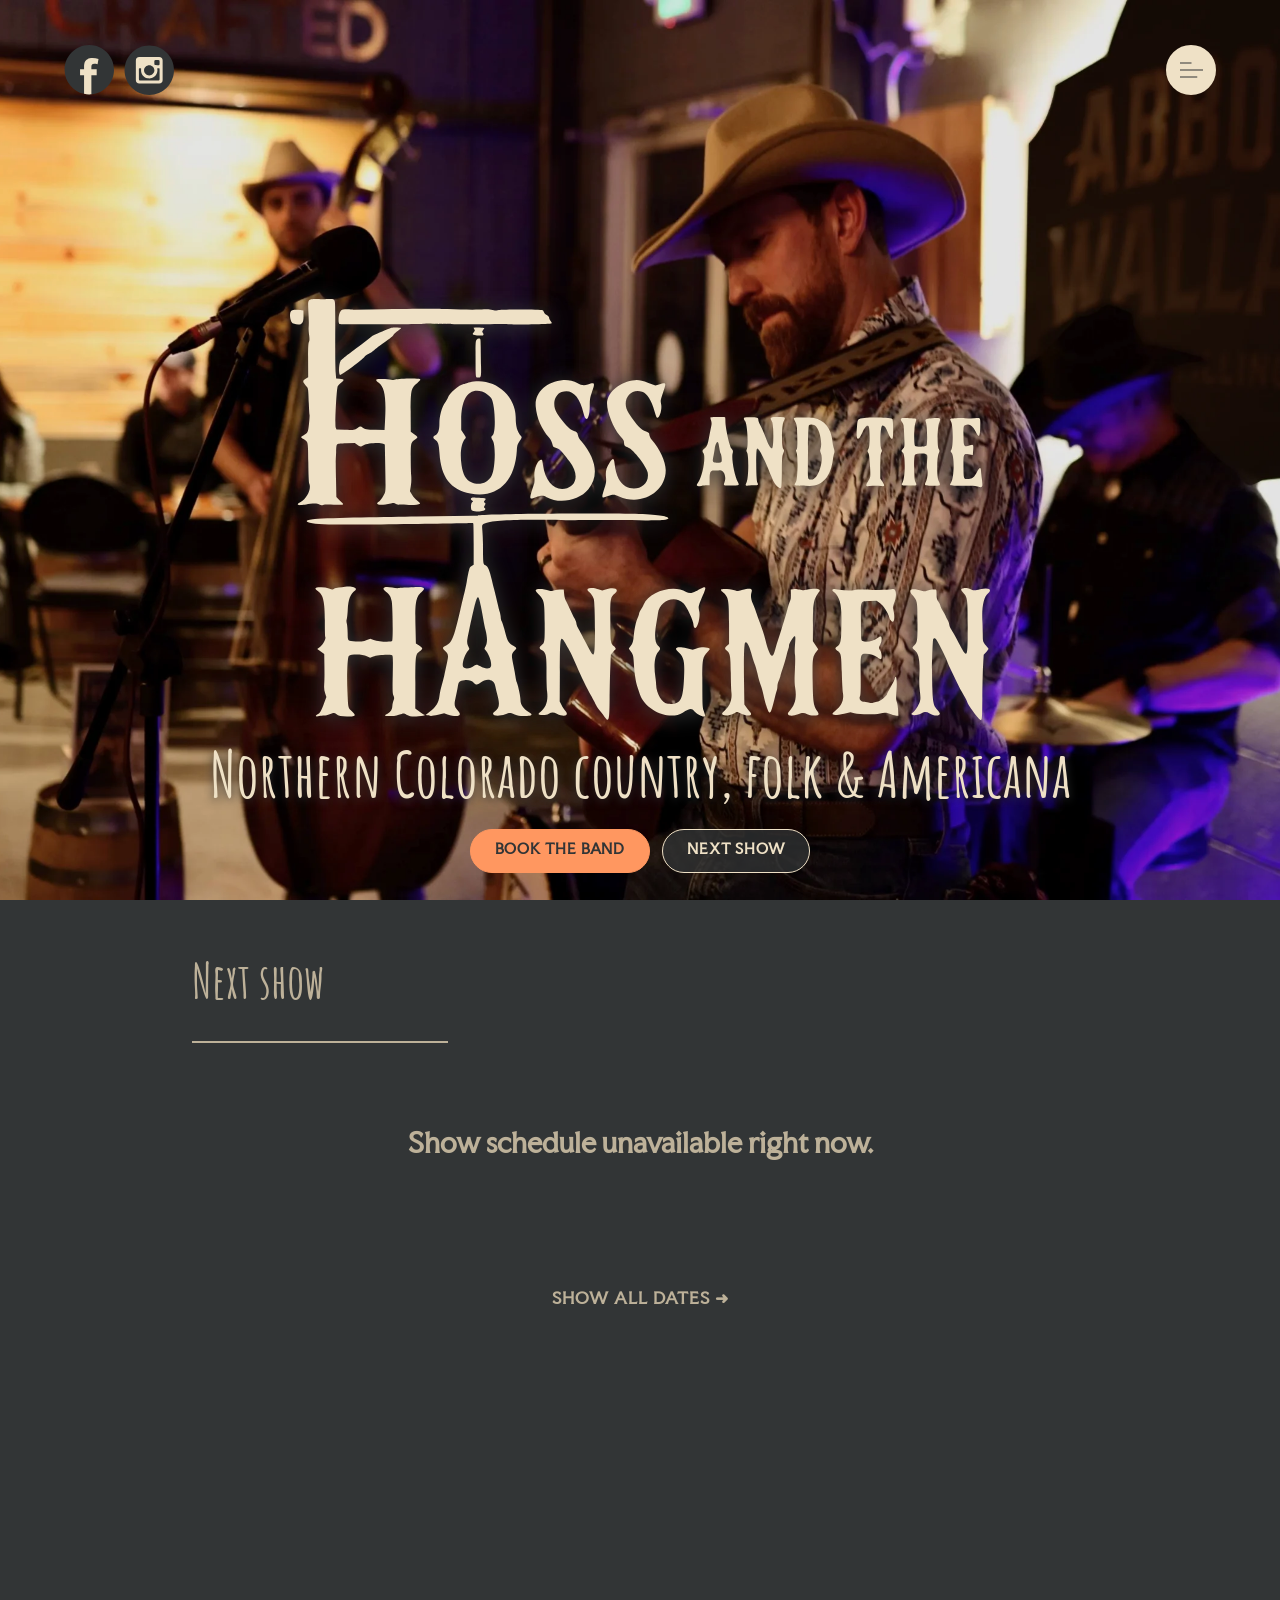
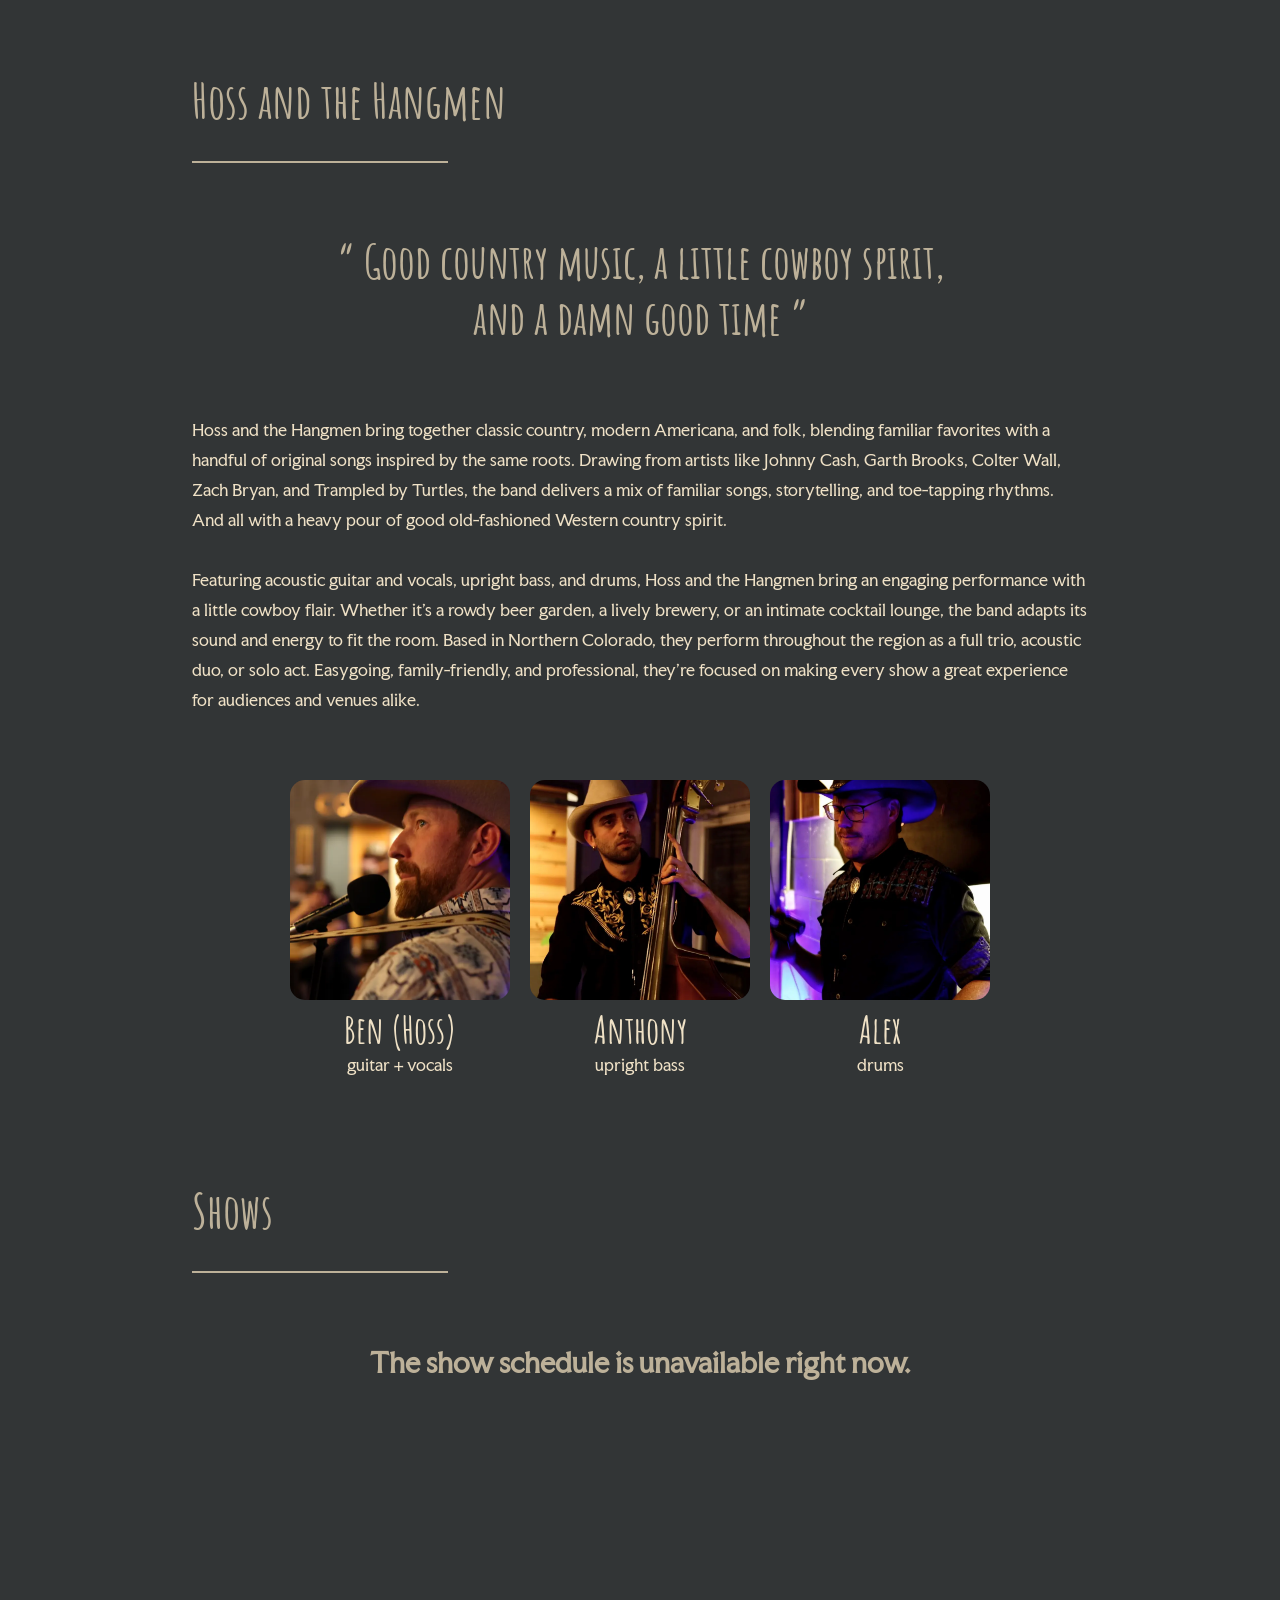
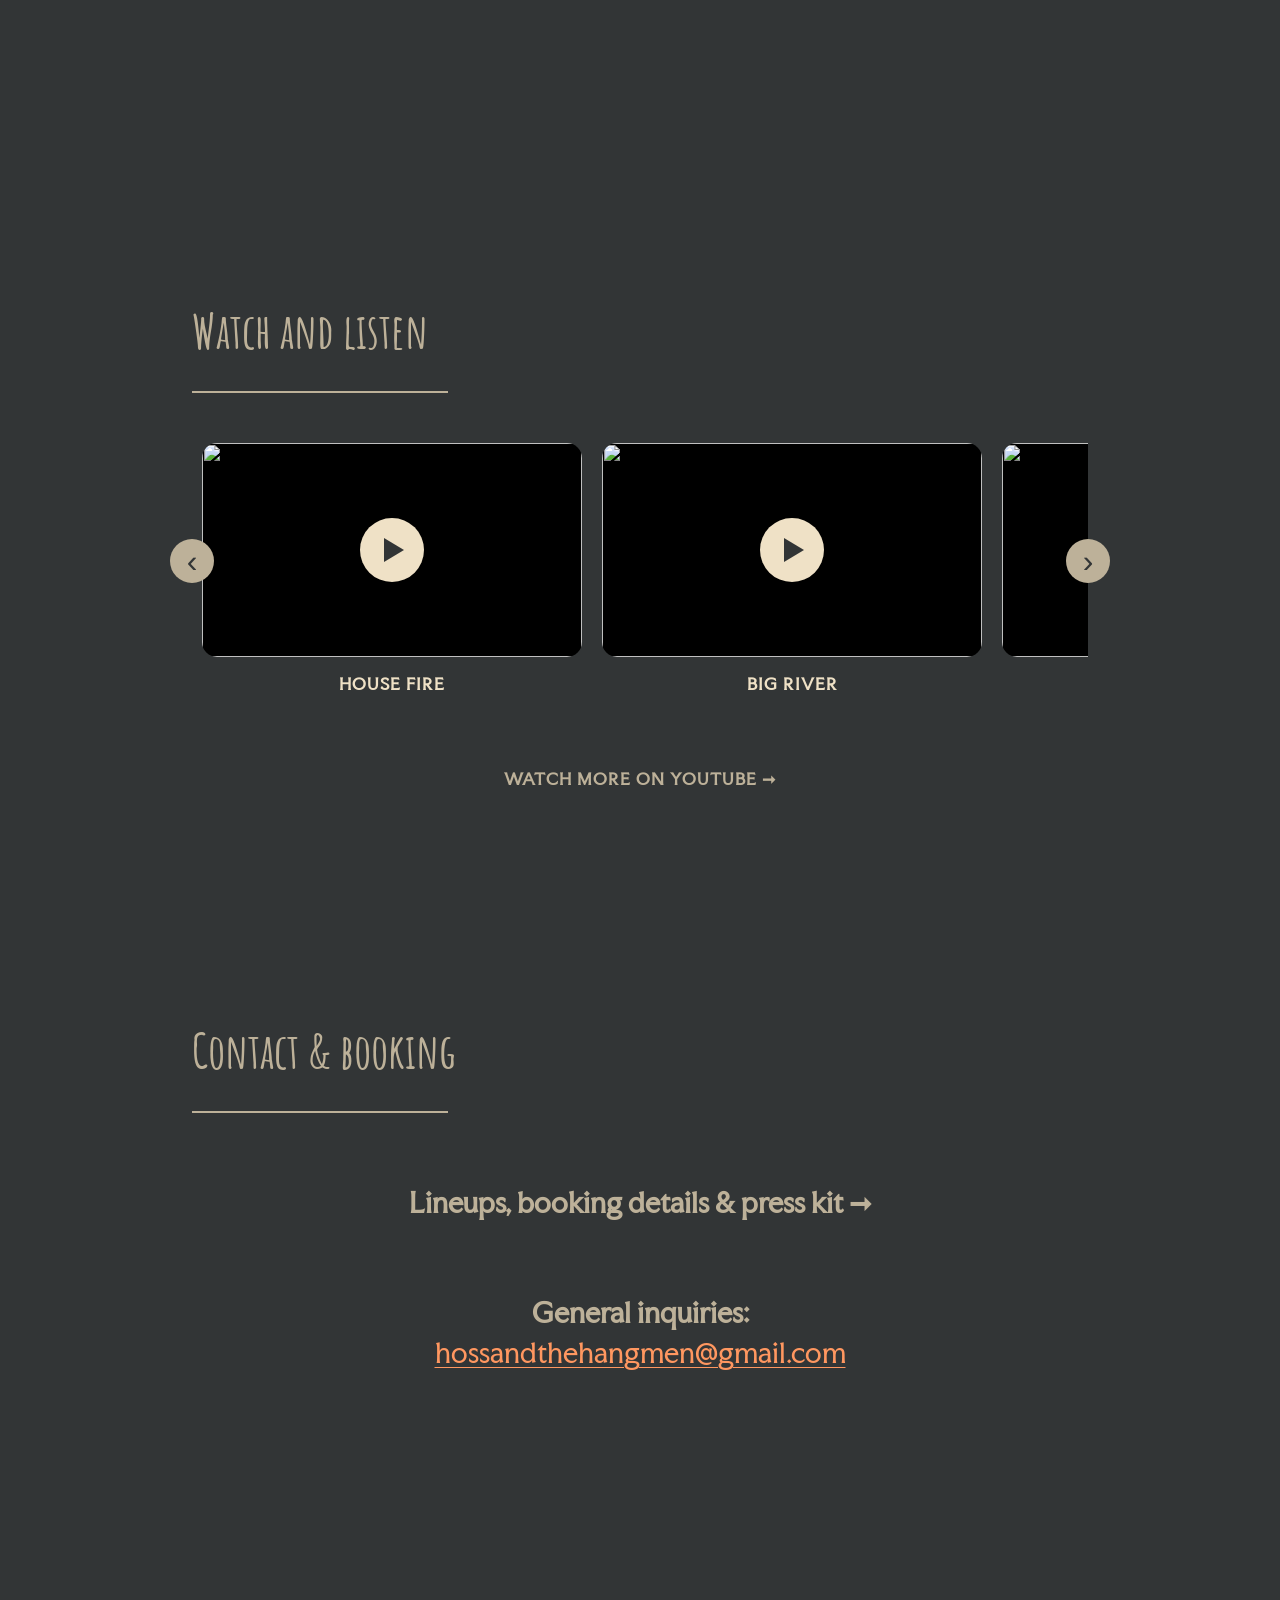
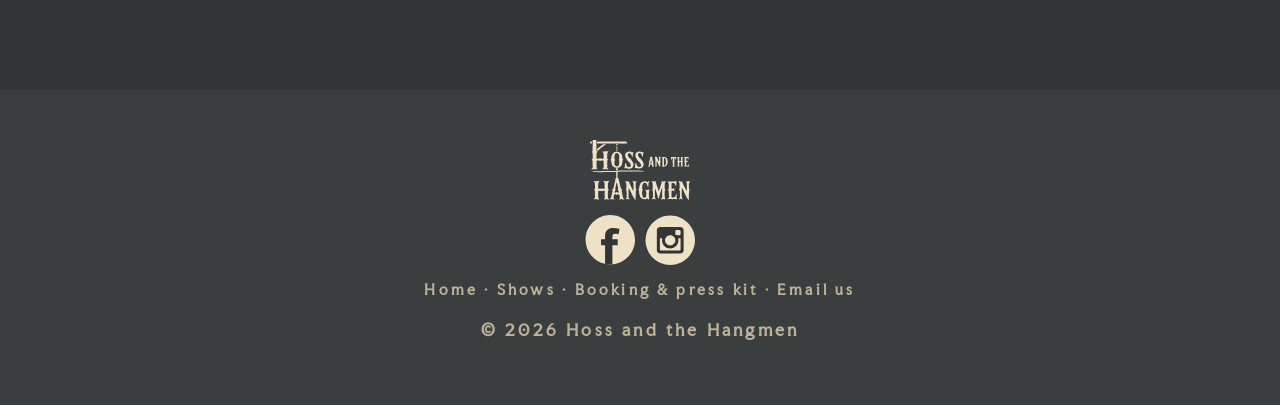
==== index.html @ 2f0361b8 "Unify the styles across pages" ====
<!doctype html>
<html lang="en" dir="ltr">
<head>
        <meta charset="utf-8" />
        <meta name="viewport" content="width=device-width, initial-scale=1.0" />

        <!-- Primary SEO metadata -->
        <title>Hoss and the Hangmen | Northern Colorado Country, Folk & Americana</title>
        <meta
            name="description"
            content="Hoss and the Hangmen play classic country, modern Americana, and folk, blending familiar favorites with original songs. Based in Northern Colorado, available as a trio, duo, or solo act for events and venues of all kinds."
        />
        <meta name="robots" content="index, follow" />
        <meta name="theme-color" content="#323536" />

        <!-- Canonical URL -->
        <link rel="canonical" href="https://hossandthehangmen.com/" />

        <!-- Favicon and app icons -->
        <link rel="icon" type="image/svg+xml" href="img/favicon.svg" />
        <link rel="icon" type="image/png" sizes="32x32" href="favicon-32x32.png" />
        <link rel="icon" type="image/png" sizes="16x16" href="favicon-16x16.png" />
        <link rel="apple-touch-icon" sizes="180x180" href="apple-touch-icon.png" />
        <link rel="manifest" href="site.webmanifest" />

        <!-- Open Graph metadata (Facebook, social sharing, etc.) -->
        <meta property="og:type" content="website" />
        <meta property="og:site_name" content="Hoss and the Hangmen" />
        <meta property="og:title" content="Hoss and the Hangmen | Northern Colorado Country, Folk &amp; Americana" />
        <meta
            property="og:description"
            content="Classic country, modern Americana, folk, and original music from Northern Colorado. Available as a trio, duo, or solo act."
        />
        <meta property="og:url" content="https://hossandthehangmen.com/" />
        <meta property="og:image" content="https://hossandthehangmen.com/img/og-image.jpg" />
        <meta property="og:image:width" content="1200" />
        <meta property="og:image:height" content="630" />
        <meta property="og:image:alt" content="Hoss and the Hangmen performing live at a Colorado brewery" />
        <meta property="og:locale" content="en_US" />

        <!-- Twitter / X metadata -->
        <meta name="twitter:card" content="summary_large_image" />
        <meta name="twitter:title" content="Hoss and the Hangmen | Northern Colorado Country, Folk & Americana" />
        <meta
            name="twitter:description"
            content="Classic country, modern Americana, folk, and original music from Northern Colorado. Available as a trio, duo, or solo act."
        />
        <meta name="twitter:image" content="https://hossandthehangmen.com/img/og-image.jpg" />
        <meta name="twitter:image:alt" content="Hoss and the Hangmen performing live at a Colorado brewery" />

        <!-- Website identity: helps Google identify the preferred site name -->
        <script type="application/ld+json">
            {
                "@context": "https://schema.org",
                "@type": "WebSite",
                "name": "Hoss and the Hangmen",
                "alternateName": "Hoss & the Hangmen",
                "url": "https://hossandthehangmen.com/"
            }
        </script>

        <!-- Band identity and structured data -->
	<script type="application/ld+json">
	{
		"@context": "https://schema.org",
		"@type": "MusicGroup",
		"name": "Hoss and the Hangmen",
		"url": "https://hossandthehangmen.com/",
		"description": "Northern Colorado country, folk and Americana band, available as a trio, duo, or solo act.",
		"genre": ["Country", "Folk", "Americana"],
		"image": "https://hossandthehangmen.com/img/og-image.jpg",
		"sameAs": [
			"https://www.facebook.com/people/Hoss-and-the-Hangmen/61590706506140/",
			"https://www.instagram.com/hossandthehangmen",
			"https://youtube.com/@hossandthehangmen"
		]
	}
	</script>

        <!-- Fonts and stylesheets -->
        <link href="https://fonts.googleapis.com/css2?family=Faculty+Glyphic:wght@400&display=swap" rel="stylesheet" />
        <link href="https://fonts.googleapis.com/css2?family=Amatic+SC:wght@400;700&display=swap" rel="stylesheet" />
        <link rel="stylesheet" href="css/style.css" />
</head>

<body>
<a class="skip-link" href="#main-content">Skip to main content</a>
        <noscript> Please enable JavaScript to see the show schedule and videos. </noscript>

<a id="top"></a>

<section class="mainView">
	<div class="shareBtn">
                <a
                    href="https://www.facebook.com/people/Hoss-and-the-Hangmen/61590706506140/"
                    target="_blank"
                    rel="noopener"
                >
                    <img src="img/facebook-dark.svg" alt="Hoss and the Hangmen on Facebook" />
		</a>
		<a href="https://www.instagram.com/hossandthehangmen" target="_blank" rel="noopener">
                    <img src="img/instagram-dark.svg" alt="Hoss and the Hangmen on Instagram" />
		</a>
	</div>

	<nav class="menu-nav" aria-label="Site sections">
		<button class="menu" type="button" aria-label="Menu" aria-expanded="false" aria-controls="menu-items">
			<span class="line line1"></span>
			<span class="line line2"></span>
			<span class="line line3"></span>
		</button>

		<div id="menu-items" inert>
			<a class="ss-menu ss-menu1" href="#top">
                        <img src="img/menu-home.svg" alt="Home" />
			</a>
			<a class="ss-menu ss-menu2" href="#band">
                        <img src="img/menu-band.svg" alt="The band" />
			</a>
			<a class="ss-menu ss-menu3" href="#shows">
                        <img src="img/menu-stage.svg" alt="Shows" />
			</a>
			<a class="ss-menu ss-menu4" href="#music">
                        <img src="img/menu-video.svg" alt="Videos" />
			</a>
			<a class="ss-menu ss-menu5" href="booking/">
                        <img src="img/menu-book.svg" alt="Booking and press kit" />
			</a>
			<a class="ss-menu ss-menu6" href="#contact">
                        <img src="img/menu-email.svg" alt="Contact" />
			</a>
		</div>
	</nav>

	<h1 class="rellax" data-rellax-speed="2">
                <img
                    class="hero-logo"
                    src="img/hoss_logo_white.svg"
                    width="2442"
                    height="1468"
                    alt="Text logo that says 'Hoss and the Hangmen' with a gallows and letters forming the shape of a stick figure being hanged"
                />
	</h1>

	<h2 id="slogan">Northern Colorado country, folk & Americana</h2>

	<div class="hero-cta">
		<a class="btn btn-primary" href="booking/">Book the band</a>
		<a class="btn" href="#nextShow">Next show</a>
	</div>
</section>

<main id="main-content" tabindex="-1">

        <a id="nextShow"></a>

        <section class="nextShow">
            <h2 class="animatableX">Next show</h2>
            <div class="separator animatableOpacity"></div>

            <div class="ss-nextShow">
                <!-- Filled in by js/shows.js from data/shows.json. -->
                <p id="next-show" class="hardLight animatableY">Loading shows...</p>
                <p class="more-link"><a href="#shows">Show all dates &#10140;</a></p>
            </div>
        </section>

        <a id="band"></a>

        <section class="band">
            <h2 class="animatableX">Hoss and the Hangmen</h2>
            <div class="separator animatableOpacity"></div>

            <p class="hardLight quote animatableY">
                “&nbsp;Good country music, a little cowboy spirit, and a damn good time&nbsp;”
            </p>

            <p class="animatableY">
                Hoss and the Hangmen bring together classic country, modern Americana, and folk, blending familiar
                favorites with a handful of original songs inspired by the same roots. Drawing from artists like Johnny
                Cash, Garth Brooks, Colter Wall, Zach Bryan, and Trampled by Turtles, the band delivers a mix of
                familiar songs, storytelling, and toe-tapping rhythms. And all with a heavy pour of good old-fashioned
                Western country spirit.
                <br /><br />
                Featuring acoustic guitar and vocals, upright bass, and drums, Hoss and the Hangmen bring an engaging
                performance with a little cowboy flair. Whether it's a rowdy beer garden, a lively brewery, or an
                intimate cocktail lounge, the band adapts its sound and energy to fit the room. Based in Northern
                Colorado, they perform throughout the region as a full trio, acoustic duo, or solo act. Easygoing,
                family-friendly, and professional, they're focused on making every show a great experience for audiences
                and venues alike.
            </p>

            <!-- Each photo shows a small blurred version (src) first, then swaps in the full version (data-src)
	     as the card scrolls into view. Add both files to img/ when replacing a photo. -->
            <div class="imgContent">
                <div class="card animatableY">
                    <img
                        class="lazyload"
                        src="img/ben-blur.webp"
                        data-src="img/ben.webp"
                        width="500"
                        height="500"
                        alt="Closeup photo of Ben playing guitar and singing"
                    />
                    <noscript>
                        <img
                            src="img/ben.webp"
                            width="500"
                            height="500"
                            alt="Closeup photo of Ben playing guitar and singing"
                        />
                    </noscript>
                    <p>Ben (Hoss)</p>
                    <p>guitar + vocals</p>
                </div>

                <div class="card animatableY">
                    <img
                        class="lazyload"
                        src="img/anthony-blur.webp"
                        data-src="img/anthony.webp"
                        width="500"
                        height="500"
                        alt="Closeup photo of Anthony playing upright bass"
                    />
                    <noscript>
                        <img
                            src="img/anthony.webp"
                            width="500"
                            height="500"
                            alt="Closeup photo of Anthony playing upright bass"
                        />
                    </noscript>
                    <p>Anthony</p>
                    <p>upright bass</p>
                </div>

                <div class="card animatableY">
                    <img
                        class="lazyload"
                        src="img/alex-blur.webp"
                        data-src="img/alex.webp"
                        width="500"
                        height="500"
                        alt="Closeup photo of Alex playing drums"
                    />
                    <noscript>
                        <img src="img/alex.webp" width="500" height="500" alt="Closeup photo of Alex playing drums" />
                    </noscript>
                    <p>Alex</p>
                    <p>drums</p>
                </div>
            </div>
        </section>

        <a id="shows"></a>

        <section class="date">
            <h2 class="animatableX">Shows</h2>
            <div class="separator animatableOpacity"></div>

            <!-- Filled in by js/shows.js from data/shows.json and data/past-shows.json. -->
            <div id="shows-upcoming"></div>
            <div id="shows-past"></div>
        </section>

        <a id="music"></a>

        <section class="music">
            <h2 class="animatableX">Watch and listen</h2>
            <div class="separator animatableOpacity"></div>

            <!-- Filled in by js/videos.js from data/videos.json. -->
            <div id="video-gallery">
                <p class="hardLight">Loading videos...</p>
                <noscript>
                    <p class="more-link">
                        <a href="https://youtube.com/@hossandthehangmen">Watch on YouTube &#10142;</a>
                    </p>
                </noscript>
            </div>
        </section>

        <a id="contact"></a>

        <section class="contact">
            <h2 class="animatableX">Contact &amp; booking</h2>
            <div class="separator animatableOpacity"></div>

            <p class="hardLight">
                <a href="booking/">Lineups, booking details &amp; press kit &#10142;</a>
            </p>
            <p class="hardLight">
                General inquiries:<br />
                <a class="email-link" href="mailto:hossandthehangmen@gmail.com">hossandthehangmen@gmail.com</a>
            </p>
        </section>
</main>

<footer>
	<div class="footerBaner">
		<img class="bandBanner" src="img/hoss_logo_white.svg" alt="Hoss and the Hangmen logo" width="75" height="60" />
	</div>
	<div class="socialBanner">
		<a href="https://www.facebook.com/people/Hoss-and-the-Hangmen/61590706506140/" target="_blank" rel="noopener">
			<img src="img/facebook-light.svg" alt="Hoss and the Hangmen on Facebook" />
		</a>
		<a href="https://www.instagram.com/hossandthehangmen" target="_blank" rel="noopener">
			<img src="img/instagram-light.svg" alt="Hoss and the Hangmen on Instagram" />
		</a>
	</div>
	<p class="footer-links"><a href="./">Home</a> &middot; <a href="#shows">Shows</a> &middot; <a href="booking/">Booking &amp; press kit</a> &middot; <a href="mailto:hossandthehangmen@gmail.com">Email us</a></p>
	<p>&copy; 2026 Hoss and the Hangmen</p>
	<p class="buildInfo">Updated <time id="buildTime" datetime="__BUILD_TIME__"></time></p>
</footer>

        <a id="upArrow" href="#top" aria-label="Back to top">
            <img src="img/up-arrow.svg" alt="Upward facing arrow" />
        </a>

        <script defer src="js/vendor/rellax.min.js"></script>
        <script defer src="js/mainFunctions.js"></script>
        <script defer src="js/videos.js"></script>
        <script defer src="js/shows.js"></script>
        <script defer src="js/calendar.js"></script>
    </body>
</html>
---- css/style.css ----
/* Colors used throughout:
   #323536 page background      #3A3E3F footer background
   #efe1c6 light text           #BDB199 muted text, borders
   #AA5321 highlight            #ff9760 links in the show list and contact section */

/* ------------------------------------------------------------------ base */

html {
	scroll-behavior: smooth;
}

*, ::before, ::after {
	box-sizing: border-box;
	padding: 0;
	margin: 0;
}

::selection {
	background-color: #AA5321;
	color: #323536;
}

a {
	text-decoration: inherit;
	color: inherit;
}

body {
	font-family: "Faculty Glyphic", sans-serif;
	color: #efe1c6;
	font-size: 16px;
	background-color: #323536;
}

.skip-link {
	position: fixed;
	top: 1rem;
	left: 1rem;
	z-index: 10;
	padding: 0.75rem 1rem;
	transform: translateY(calc(-100% - 1rem));
	background-color: #323536;
	color: #efe1c6;
	font-family: "Faculty Glyphic", sans-serif;
}

.skip-link:focus {
	transform: translateY(0);
	outline: 3px solid #efe1c6;
	outline-offset: 3px;
}

/* ------------------------------------------------------------------ social buttons (top left) */

/* Lined up with the 50px menu button on the other side */
.shareBtn {
	position: absolute;
	top: 5%;
	left: 5%;
	height: 50px;
	display: flex;
	align-items: center;
	gap: 10px;
}

/* Facebook and Instagram icons, here and in the footer. */
.shareBtn img,
.socialBanner img {
	display: block;
	width: 50px;
	height: 50px;
}

/* ------------------------------------------------------------------ hamburger menu (top right) */

.menu {
	position: fixed;
	display: flex;
	justify-content: center;
	align-items: center;
	top: 5%;
	right: 5%;
	width: 50px;
	height: 50px;
	background-color: #efe1c6;
	border: solid 2px #efe1c6;
	border-radius: 50%;
	cursor: pointer;
	z-index: 3;
	padding: 0;
	font: inherit;
	color: inherit;
	-webkit-appearance: none;
	appearance: none;
}

.menu .line {
	position: absolute;
	left: 25%;
	height: 1px;
	transform-origin: left;
	background-color: #323536;
}

.menu .line1 {
	top: 35%;
	width: 50%;
	transition: all ease-in-out 250ms;
	transform: translateY(-50%) scaleX(0.5);
}

.menu .line2 {
	top: 50%;
	width: 50%;
	transition: all ease-in-out 250ms;
	transform: translateY(-50%) scaleX(1);
}

.menu .line3 {
	top: 65%;
	width: 50%;
	transition: all ease-in-out 250ms;
	transform: translateY(-50%) scaleX(0.75);
}

.menu:hover .line1 {
	transform: scaleX(1);
}

.menu:hover .line3 {
	transform: scaleX(1);
}

/* The five section links. They sit behind the menu button until opened. */
.ss-menu {
	position: fixed;
	display: flex;
	justify-content: center;
	align-items: center;
	top: 5%;
	right: 5%;
	width: 50px;
	height: 50px;
	background-color: #323536;
	border: solid 2px #BDB199;
	border-radius: 50%;
	cursor: pointer;
	transition: all ease-in-out 100ms;
	opacity: 0;
	z-index: -1;
}

.ss-menu img {
	position: absolute;
	top: 50%;
	left: 50%;
	transform: translate(-50%, -50%);
	width: 20px;
	height: 20px;
	transition: all ease-in-out 100ms;
}

.ss-menu:hover img {
	transform: translate(-50%, -50%) scale(1.2);
}

.ss-menu:hover {
	background-color: #AA5321;
	transition: all ease-in-out 100ms;
}

/* Menu open: the three lines collapse into one */
.menu.active .line1 {
	top: 50%;
	width: 50%;
	transform: scaleX(1);
	transition: all ease-in-out 250ms;
	transition-delay: 25ms;
}

.menu.active .line2 {
	width: 50%;
	transform: scaleX(1);
	opacity: 0;
	transition: all ease-in-out 250ms;
}

.menu.active .line3 {
	top: 50%;
	width: 50%;
	transform: scaleX(1);
	transition: all ease-in-out 250ms;
	transition-delay: 25ms;
}

/* Menu open: the section links slide down one after another (classes added by js/mainFunctions.js) */
.visible1, .visible2, .visible3, .visible4, .visible5 {
	opacity: 1;
	transition: all ease-in-out 250ms;
	z-index: 1;
}

.visible1 {
	transform: translateY(75px);
	transition-delay: 25ms;
}

.visible2 {
	transform: translateY(150px);
	transition-delay: 50ms;
}

.visible3 {
	transform: translateY(225px);
	transition-delay: 100ms;
}

.visible4 {
	transform: translateY(300px);
	transition-delay: 125ms;
}

.visible5 {
	transform: translateY(375px);
	transition-delay: 150ms;
}

/* ------------------------------------------------------------------ sections and hero */

/* Every section on every page uses the same gutters: 15% each side, and never wider than a 1000px column. */
section {
	min-height: 80vh;
	padding: 50px max(15%, calc((100% - 1000px) / 2)) 50px;
	background-color: #323536;
}

.separator {
	width: 20vw;
	height: 2px;
	margin-top: 30px;
	margin-bottom: 30px;
	background-color: #BDB199;
}

.mainView {
	position: relative;
	min-height: 100vh;
	max-height: 100vh;
	color: #efe1c6;
	background: transparent url("../img/hero-band.webp") 60% center / cover no-repeat;
}

/* The logo over the hero image (see .hero-logo near the end of this file) */
h1 {
	position: absolute;
	text-align: center;
	width: 100%;
	max-width: 700px;
	margin: 0;
	left: 50%;
	transform: translateX(-50%);
	bottom: 20%;
	line-height: 0;
	opacity: 0;
	animation: opacity 2s cubic-bezier(0.17, 0.67, 0.14, 0.97) both;
	animation-delay: 1s;
}

@keyframes opacity {
	from {
		opacity: 0;
	}
	to {
		opacity: 1;
	}
}

h2 {
	font-family: "Amatic SC", cursive;
	font-size: 3rem;
	font-weight: 700;
	color: #BDB199;
}

/* The tagline under the hero logo */
h2#slogan {
	position: absolute;
	text-align: center;
	width: 80%;
	left: 50%;
	bottom: 10%;
	font-size: 7vh;
	font-weight: 700;
	color: #efe1c6;
	text-shadow: 0 2px 10px #323536;
	opacity: 0;
	transform: translateY(-45px);
	animation: slideY 2s cubic-bezier(0.17, 0.67, 0.14, 0.97) both;
	animation-delay: 1s;
}

@keyframes slideY {
	from {
		opacity: 0;
		transform: translateY(-45px) translateX(-50%);
	}
	to {
		opacity: 1;
		transform: translateY(0) translateX(-50%);
	}
}

p {
	color: #efe1c6;
	line-height: 30px;
	margin: 50px 0 50px 0;
}

/* Large centered text: the next show line, the quote, the contact text */
.hardLight {
	font-size: 3vh;
	line-height: 40px;
	font-weight: 900;
	text-align: center;
	width: 70%;
	margin: 70px auto 70px auto;
	color: #BDB199;
}

/* ------------------------------------------------------------------ band member cards */

.imgContent {
	display: flex;
	flex-wrap: wrap;
	justify-content: center;
	align-items: center;
	gap: 30px 20px;
	margin: 0 auto;
	width: 100%;
}

.imgContent .card {
	display: flex;
	flex-direction: column;
	justify-content: center;
	flex: 0 1 clamp(120px, 28%, 220px);
}

.imgContent .card p {
	text-align: center;
	margin: 0;
}

/* Member name */
.imgContent .card p:first-of-type {
	font-family: "Amatic SC", cursive;
	font-weight: 700;
	font-size: 2.3rem;
	margin-bottom: 5px;
	color: #efe1c6;
}

.imgContent img {
	position: relative;
	height: auto;
	width: 100%;
	max-width: 250px;
	margin: 15px auto;
	border-radius: 15px;
}

/* Small uppercase links: "Show all dates" and "Watch more on YouTube" */
p.more-link {
	color: #BDB199;
	text-transform: uppercase;
	font-weight: 700;
	letter-spacing: 1px;
	cursor: pointer;
	transition: all 250ms cubic-bezier(0, 0.69, 0.46, 0.95);
}

p.more-link:hover {
	transform: translateX(5px);
}

/* ------------------------------------------------------------------ show list (rows built by js/shows.js) */

.date table {
	margin: 70px 0;
	width: 100%;
	border-spacing: 0;
}

.date table td {
	border-bottom: solid 1px #BDB199;
	color: #BDB199;
	padding-top: 10px;
	padding-bottom: 10px;
}

.date table td a {
	display: inline-block;
}

.date table td a:hover {
	transform: translateX(5px);
	transition: all 250ms cubic-bezier(0, 0.69, 0.46, 0.95);
}

.next-show-event-link {
	text-decoration: underline;
	text-decoration-color: #BDB199;
	text-underline-offset: 0.15em;
}

.show-actions,
.next-show-actions,
.event-actions {
	display: flex;
	flex-wrap: wrap;
	gap: 8px;
}

.next-show-actions,
.event-actions {
	justify-content: center;
	margin-top: 16px;
}

.show-action-link {
	display: inline-block;
	padding: 4px 10px;
	border: 1px solid #BDB199;
	border-radius: 20px;
	color: #efe1c6;
	font-size: 0.75rem;
	line-height: 1.5;
	letter-spacing: 0.04em;
	text-transform: uppercase;
	white-space: nowrap;
}

.show-action-link:hover,
.show-action-link:focus-visible {
	background-color: #AA5321;
	border-color: #AA5321;
	transform: none;
}

.date table td .show-action-link:hover {
	transform: none;
}

/* Date column */
.date table td:first-of-type {
	color: #efe1c6;
}

/* Venue column */
.date table td:nth-of-type(even) {
	padding-left: 7px;
}

/* Venue name */
.date table span {
	color: #efe1c6;
	font-size: 16px;
	text-transform: uppercase;
	letter-spacing: 1px;
}

#next-show {
	color: #BDB199;
}

/* ------------------------------------------------------------------ individual event pages */

.event-page {
	min-height: 100vh;
}

.event-header {
	background: #323536;
	padding: 20px 5%;
	text-align: center;
}

.event-brand img {
	width: 244px;
	height: auto;
}

.event-content {
	width: min(800px, 90%);
	margin: 0 auto;
	padding: 40px 0 20px;
}

.event-content h1 {
	position: static;
	width: 100%;
	max-width: none;
	margin: 0 0 30px;
	transform: none;
	opacity: 1;
	animation: none;
	font-family: "Amatic SC", cursive;
	font-size: 3.5rem;
	text-align: center;
	color: #efe1c6;
	line-height: 1;
}

.event-content p {
	margin: 18px 0;
}

.event-image {
	display: block;
	width: 100%;
	height: auto;
	max-height: 420px;
	object-fit: cover;
	border-radius: 15px;
}

.event-date,
.event-time {
	text-align: center;
}

.event-announcement {
	color: #ff9760;
	text-decoration: underline;
}

.ss-nextShow {
	display: flex;
	flex-direction: column;
	justify-content: center;
	align-items: center;
	height: 30vh;
}

/* ------------------------------------------------------------------ contact and footer */

.contact p {
	text-align: center;
}

footer {
	background-color: #3A3E3F;
	min-height: 15vh;
	text-align: center;
	padding: 50px 0 50px 0;
}

footer p {
	margin: 10px 0 10px 0;
	color: #BDB199;
	letter-spacing: 0.2rem;
	font-weight: bolder;
}

footer .socialBanner {
	display: flex;
	align-items: center;
	justify-content: center;
	gap: 10px;
}

.footerBaner {
	display: flex;
	justify-content: center;
	align-items: center;
}

.footerBaner .bandBanner {
	margin-bottom: 15px;
	width: 100%;
	max-width: 100px;
}

/* ------------------------------------------------------------------ back-to-top arrow (shown by js/mainFunctions.js) */

/* Hidden with opacity (not display: none) so it can still receive keyboard focus */
#upArrow {
	position: fixed;
	bottom: 5%;
	right: 5%;
	width: 50px;
	height: 50px;
	border-radius: 50%;
	opacity: 0;
	pointer-events: none;
}

#upArrow.shown,
#upArrow:focus-visible {
	opacity: 1;
	pointer-events: auto;
}

#upArrow img {
	display: block;
	width: 100%;
	height: 100%;
}

#upArrow:hover {
	animation: animeLogo ease-in-out 0.3s;
}

@keyframes animeLogo {
	0% {
		transform: scale(1);
	}
	10% {
		transform: scale(1.1);
	}
	100% {
		transform: scale(1);
	}
}

/* ------------------------------------------------------------------ fade-in on scroll (js/mainFunctions.js adds .showed) */

.animatableY {
	opacity: 0;
	transform: translate3d(0, 3vh, 0);
	transition: all ease-in-out 1s;
}

.animatableX {
	opacity: 0;
	transform: translate3d(-3vw, 0, 0);
	transition: all ease-in-out 1s;
}

.animatableOpacity {
	opacity: 0;
	transition: all ease-in-out 1s;
}

.showed {
	opacity: 1;
	transform: translate3d(0, 0, 0);
	transition: all ease-in-out 1s;
}

/* Without JavaScript nothing adds .showed, so show the content instead of leaving it invisible. */
@media (scripting: none) {
	.animatableY,
	.animatableX,
	.animatableOpacity {
		opacity: 1;
		transform: none;
	}
}

/* ------------------------------------------------------------------ tablets and phones */

@media screen and (max-width: 1024px) {
	.menu:hover .line1 {
		transform: scaleX(0.5);
	}

	.menu:hover .line3 {
		transform: scaleX(0.75);
	}

	.menu.active .line3 {
		transform: scaleX(1);
	}
}

@media screen and (max-width: 767px) {
	h1 {
		width: 100%;
		bottom: 40%;
	}

	h2#slogan {
		width: 90%;
		font-size: 5vh;
		bottom: 20%;
	}

	section {
		padding: 50px 5% 50px 5%;
	}

	.hardLight {
		width: 100%;
	}

	p.more-link:hover {
		transform: none;
	}

	.date table td a:hover {
		transform: none;
	}

	#upArrow {
		width: 48px;
	}

	#upArrow:hover {
		animation: none;
	}

	.date table td:nth-of-type(even) {
		padding-left: 1px;
	}
}

/* Very small phones: smaller table text, and the time column is hidden */
@media all and (max-width: 320px) {
	table {
		font-size: 0.8rem;
	}

	table td:last-of-type {
		display: none;
	}

	.hardLight {
		font-size: 2vh;
	}
}

/* ------------------------------------------------------------------ video gallery (built by js/videos.js) */

#video-gallery {
	display: flex;
	flex-direction: column;
	align-items: center;
	margin: 50px 0;
}

.video-gallery-inner {
	position: relative;
	width: 100%;
}

.video-scroller {
	overflow-x: auto;
	scroll-snap-type: x mandatory;
	scroll-padding: 0 10px;
	scrollbar-color: #BDB199 #323536;
	padding-bottom: 15px;
}

.video-scroller:focus-visible {
	outline: 2px solid #BDB199;
	outline-offset: 4px;
}

.video-list {
	display: flex;
	gap: 20px;
	margin: 0;
	padding: 0 10px;
	list-style: none;
}

.video-item {
	flex: 0 0 min(80vw, 380px);
	scroll-snap-align: start;
}

.video-frame {
	position: relative;
	aspect-ratio: 16 / 9;
	border-radius: 15px;
	overflow: hidden;
	background-color: #000;
}

.video-frame iframe {
	position: absolute;
	inset: 0;
	width: 100%;
	height: 100%;
	border: 0;
}

/* The thumbnail button that is swapped for the YouTube player when clicked */
.video-play {
	display: block;
	position: relative;
	width: 100%;
	height: 100%;
	padding: 0;
	border: 0;
	background: none;
	cursor: pointer;
}

.video-play:focus-visible {
	outline: 3px solid #BDB199;
	outline-offset: -3px;
}

.video-play img {
	display: block;
	width: 100%;
	height: 100%;
	object-fit: cover;
	transition: transform ease-in-out 250ms;
}

.video-play:hover img {
	transform: scale(1.05);
}

/* Round play button drawn over the thumbnail; ::after is the triangle */
.video-playicon {
	position: absolute;
	top: 50%;
	left: 50%;
	width: 64px;
	height: 64px;
	margin: -32px 0 0 -32px;
	border-radius: 50%;
	background-color: #efe1c6;
	transition: transform ease-in-out 250ms;
}

.video-playicon::after {
	content: "";
	position: absolute;
	top: 50%;
	left: 50%;
	margin: -12px 0 0 -8px;
	border-style: solid;
	border-width: 12px 0 12px 20px;
	border-color: transparent transparent transparent #323536;
}

.video-play:hover .video-playicon {
	transform: scale(1.1);
}

.video-title {
	margin: 12px 0 0 0;
	color: #efe1c6;
	text-align: center;
	font-weight: 700;
	letter-spacing: 1px;
	text-transform: uppercase;
}

/* Previous/next arrows (desktop only) */
.video-arrow {
	position: absolute;
	top: calc(50% - 40px);
	z-index: 2;
	width: 44px;
	height: 44px;
	padding: 0 0 4px 0;
	border: 0;
	border-radius: 50%;
	background-color: #BDB199;
	color: #323536;
	font-size: 2rem;
	line-height: 44px;
	cursor: pointer;
	transition: transform ease-in-out 250ms;
}

.video-arrow:hover {
	transform: scale(1.1);
}

.video-arrow-prev {
	left: -22px;
}

.video-arrow-next {
	right: -22px;
}

@media screen and (max-width: 767px) {
	.video-arrow {
		display: none;
	}
}

/* ------------------------------------------------------------------ show list extras (built by js/shows.js) */

/* Notes and the "Event details" link under a venue */
.show-extra {
	display: inline-block;
	margin-top: 4px;
	font-size: 14px;
	line-height: 20px;
	color: #BDB199;
}

.date table td a.show-event-link {
	color: #ff9760;
	text-transform: uppercase;
	letter-spacing: 1px;
	font-weight: 700;
}

/* The collapsed "Past shows" section */
.past-shows summary {
	margin-top: 20px;
	color: #BDB199;
	font-weight: 700;
	letter-spacing: 1px;
	text-transform: uppercase;
	cursor: pointer;
}

.past-shows summary:focus-visible {
	outline: 2px solid #ff9760;
	outline-offset: 4px;
}

/* ------------------------------------------------------------------ contact email link */

.email-link {
	color: #ff9760;
	font-weight: 400;
	text-decoration: underline;
	text-underline-offset: 4px;
	text-decoration-thickness: 1px;
	transition: color ease-in-out 250ms;
}

.email-link:hover,
.email-link:focus-visible {
	color: #efe1c6;
}

/* The large email address in the contact section must never be wider than a phone screen. */
.hardLight .email-link {
	font-size: min(1em, 5.2vw);
	overflow-wrap: anywhere;
}

/* ------------------------------------------------------------------ quote and hero logo */

/* The quote in the band section */
.quote {
	font-family: "Amatic SC", cursive;
	font-size: 5.2vh;
	font-weight: 700;
	line-height: 1.2;
	color: #BDB199;
}

/* Fills the width up to the h1's max-width, and is never taller than half the screen */
.hero-logo {
	display: block;
	width: 100%;
	height: auto;
	max-height: 50vh;
	object-fit: contain;
	filter: drop-shadow(0 2px 10px #323536);
}

/* ------------------------------------------------------------------ keyboard focus on round buttons */

.menu:focus-visible,
.ss-menu:focus-visible,
#upArrow:focus-visible {
	outline: 3px solid #AA5321;
	outline-offset: 3px;
}

/* Build timestamp in the bottom-right corner of the footer (filled in by js/mainFunctions.js). */
footer {
	position: relative;
}
footer p.buildInfo {
	position: absolute;
	right: 12px;
	bottom: 6px;
	margin: 0;
	font-size: 0.7rem;
	letter-spacing: normal;
	font-weight: normal;
	opacity: 0.6;
}
footer p.buildInfo[hidden] {
	display: none;
}

/* ------------------------------------------------------------------ List / Calendar toggle and month calendar (js/calendar.js) */
.view-tabs {
	display: flex;
	justify-content: center;
	gap: 8px;
	margin-top: 30px;
}
.view-tab {
	padding: 6px 18px;
	border: 1px solid #BDB199;
	border-radius: 20px;
	background: none;
	color: #efe1c6;
	font: inherit;
	font-size: 0.85rem;
	letter-spacing: 0.04em;
	text-transform: uppercase;
	cursor: pointer;
}
.view-tab[aria-selected="true"] {
	background-color: #AA5321;
	border-color: #AA5321;
}
.view-tab:hover {
	border-color: #AA5321;
}
.view-tab:focus-visible {
	outline: 2px solid #ff9760;
	outline-offset: 3px;
}
.cal {
	max-width: 520px;
	margin: 40px auto 70px;
}
/* The month picker */
.cal-widget {
	padding: 20px 16px;
	border: 1px solid #BDB199;
	border-radius: 12px;
	background-color: #3A3E3F;
}
.cal-header {
	display: flex;
	align-items: center;
	justify-content: space-between;
	margin-bottom: 16px;
}
.cal-title {
	font-size: 1.2rem;
	font-weight: 700;
	letter-spacing: 1px;
	text-transform: uppercase;
	text-align: center;
}
.cal-arrow {
	width: 36px;
	height: 36px;
	border: 0;
	border-radius: 50%;
	background: none;
	color: #efe1c6;
	font: inherit;
	font-size: 2.2rem;
	line-height: 1;
	cursor: pointer;
}
/* Chevron drawn with borders */
.cal-arrow::before {
	content: "";
	display: block;
	width: 10px;
	height: 10px;
	margin: 0 auto;
	border: solid currentColor;
	border-width: 0 0 2px 2px;
	transform: rotate(45deg);
}
.cal-arrow-next::before {
	transform: rotate(-135deg);
}
.cal-arrow:hover {
	color: #ff9760;
}
.cal-arrow:disabled {
	visibility: hidden;
}
.cal-arrow:focus-visible,
.cal-day:focus-visible {
	outline: 2px solid #ff9760;
	outline-offset: 2px;
}
.cal-weekdays,
.cal-grid {
	display: grid;
	grid-template-columns: repeat(7, minmax(0, 1fr));
}
.cal-weekdays div {
	padding-bottom: 8px;
	color: #BDB199;
	font-size: 0.8rem;
	font-weight: 700;
	letter-spacing: 1px;
	text-align: center;
	text-transform: uppercase;
}
.cal-day {
	display: flex;
	align-items: center;
	justify-content: center;
	height: 36px;
	margin: 2px;
	border: 0;
	border-radius: 8px;
	background: none;
	color: #8c8672;
	font: inherit;
	font-size: 0.85rem;
}
/* Days with a show are buttons */
button.cal-day {
	background-color: #AA5321;
	color: #efe1c6;
	font-weight: 700;
	cursor: pointer;
}
button.cal-day:hover {
	background-color: #c4622b;
}
button.cal-day[aria-pressed="true"] {
	background-color: #efe1c6;
	color: #323536;
}
.cal-day.is-today {
	box-shadow: inset 0 0 0 1px #ff9760;
}
span.cal-day.is-today {
	color: #ff9760;
}
/* The global p rule adds large margins */
.cal p {
	margin: 0;
	line-height: 1.5;
}
.cal-details {
	margin-top: 20px;
	text-align: center;
}
.cal-hint,
.cal-note {
	color: #BDB199;
	font-size: 0.85rem;
}
.cal .cal-note {
	margin-top: 14px;
	text-align: center;
}
.cal-details-date {
	font-weight: 700;
	font-size: 1rem;
	letter-spacing: 1px;
	text-transform: uppercase;
	color: #BDB199;
}
.cal-card {
	margin-top: 12px;
	padding: 14px 16px;
	border: 1px solid #BDB199;
	border-left: 4px solid #AA5321;
	border-radius: 8px;
	text-align: left;
}
.cal-card-time {
	color: #efe1c6;
	font-weight: 700;
}
.cal-card-local {
	display: block;
	color: #BDB199;
	font-size: 0.8rem;
	font-weight: 400;
}
.cal-card-venue {
	margin-top: 4px;
	font-size: 1.1rem;
	font-weight: 700;
	letter-spacing: 1px;
	text-transform: uppercase;
	color: #efe1c6;
}
.cal-card-venue a {
	text-decoration: underline;
	text-decoration-color: #BDB199;
	text-underline-offset: 0.15em;
}
.cal-card-place {
	color: #BDB199;
	font-size: 0.9rem;
}
.cal-card .show-action-link {
	margin-top: 10px;
}

/* ------------------------------------------------------------------ booking page, hero buttons and menu item 6 */

/* The sixth menu link (Book) slides into place after the other five. */
.visible6 {
	opacity: 1;
	transition: all ease-in-out 250ms;
	z-index: 1;
	transform: translateY(450px);
	transition-delay: 175ms;
}

/* Pill buttons, built from the show action links. Used on the booking page and the home hero. */
.btn {
	display: inline-block;
	min-height: 44px;
	padding: 10px 24px;
	border: 1px solid #efe1c6;
	border-radius: 999px;
	color: #efe1c6;
	font-size: 0.85rem;
	font-weight: 700;
	line-height: 1.4;
	letter-spacing: 0.06em;
	text-align: center;
	text-transform: uppercase;
	transition: background-color ease-in-out 150ms, color ease-in-out 150ms, border-color ease-in-out 150ms;
}

.btn:hover {
	background-color: #AA5321;
	border-color: #AA5321;
}

.btn:focus-visible {
	outline: 3px solid #ff9760;
	outline-offset: 3px;
}

.btn-primary {
	background-color: #ff9760;
	border-color: #ff9760;
	color: #323536;
}

.btn-primary:hover {
	background-color: #efe1c6;
	border-color: #efe1c6;
	color: #323536;
}

.btn-large {
	padding: 14px 32px;
	font-size: 1rem;
}

/* "Book the band" and "Next show" buttons at the bottom of the home page hero */
.hero-cta {
	position: absolute;
	left: 50%;
	bottom: 3vh;
	display: flex;
	flex-wrap: wrap;
	justify-content: center;
	gap: 12px;
	width: 90%;
	transform: translateX(-50%);
	opacity: 0;
	animation: opacity 2s cubic-bezier(0.17, 0.67, 0.14, 0.97) both;
	animation-delay: 1s;
}

.hero-cta .btn {
	background-color: rgba(50, 53, 54, 0.75);
}

.hero-cta .btn-primary {
	background-color: #ff9760;
}

.hero-cta .btn:hover {
	background-color: #AA5321;
}

.hero-cta .btn-primary:hover {
	background-color: #efe1c6;
}

/* Desktop and tablet: move the logo and tagline up to make room for the buttons.
   On phones the existing positions already leave room. */
@media screen and (min-width: 768px) {
	h2#slogan {
		bottom: calc(3vh + 60px);
	}

	.mainView h1 {
		bottom: max(20%, calc(11.5vh + 75px));
	}
}

/* Link line in the footer, and the booking pointer in the contact section */
footer p.footer-links {
	font-size: 0.9rem;
}

footer p.footer-links a:hover,
footer p.footer-links a:focus-visible {
	color: #efe1c6;
	text-decoration: underline;
}

/* The skip link moves focus to <main>; no outline needed on the container itself. */
main:focus {
	outline: none;
}

.booking-hero {
	position: relative;
	display: flex;
	align-items: center;
	justify-content: center;
	min-height: 85vh;
	padding: 110px 5% 60px;
	text-align: center;
	background: linear-gradient(rgba(50, 53, 54, 0.5), rgba(50, 53, 54, 0.88)),
		url("../img/hero-band.webp") 60% center / cover no-repeat;
}

/* Fades in the way the home page hero does (same keyframes and easing). */
.booking-hero-inner {
	width: min(720px, 100%);
	animation: opacity 1.5s cubic-bezier(0.17, 0.67, 0.14, 0.97) both;
	animation-delay: 0.3s;
}

.booking-hero-logo {
	display: block;
	width: min(340px, 65vw);
	margin: 0 auto 20px;
}

.booking-hero-logo img {
	display: block;
	width: 100%;
	height: auto;
	filter: drop-shadow(0 2px 10px #323536);
}

/* The global h1 rule positions the home page logo; undo it here */
.booking-hero h1 {
	position: static;
	width: auto;
	max-width: none;
	margin: 0;
	transform: none;
	opacity: 1;
	animation: none;
	font-family: "Amatic SC", cursive;
	font-size: clamp(2.6rem, 8vw, 4.5rem);
	line-height: 1.05;
	color: #efe1c6;
	text-shadow: 0 2px 10px #323536;
}

.booking-hero p.booking-hero-lead {
	margin: 16px auto 28px;
	max-width: 36em;
	font-size: 1.1rem;
	line-height: 1.5;
	text-shadow: 0 2px 10px #323536;
}

.booking-cta {
	display: flex;
	flex-wrap: wrap;
	justify-content: center;
	gap: 12px;
}

.booking-hero .btn:not(.btn-primary) {
	background-color: rgba(50, 53, 54, 0.75);
}

.booking-hero .btn:not(.btn-primary):hover {
	background-color: #AA5321;
}

/* Gutters, headings and separators come from the shared section rules; only the min-height differs. */
.booking-section {
	min-height: 0;
}

.booking-section[hidden] {
	display: none;
}

.booking-section h3 {
	font-family: "Amatic SC", cursive;
	font-size: 2.2rem;
	font-weight: 700;
	line-height: 1.1;
	color: #efe1c6;
}

.booking-note {
	margin: 30px 0;
	color: #BDB199;
}

.booking-note .email-link {
	word-break: break-word;
}

.booking-cards {
	display: grid;
	grid-template-columns: repeat(auto-fit, minmax(220px, 1fr));
	gap: 20px;
	margin: 30px 0 0;
	padding: 0;
	list-style: none;
}

.booking-card {
	padding: 20px;
	border: 1px solid #BDB199;
	border-left: 4px solid #AA5321;
	border-radius: 12px;
	background-color: #3A3E3F;
}

.booking-section .booking-card p {
	margin: 8px 0 0;
	line-height: 1.5;
}

.booking-section .booking-card p.booking-card-lead {
	margin-top: 6px;
	color: #BDB199;
	font-size: 0.85rem;
	font-weight: 700;
	letter-spacing: 1px;
	text-transform: uppercase;
}

.booking-facts {
	margin: 30px 0 0;
}

.booking-facts > div {
	display: grid;
	grid-template-columns: 11rem 1fr;
	gap: 8px 24px;
	padding: 14px 0;
	border-bottom: 1px solid #BDB199;
}

.booking-facts dt {
	color: #BDB199;
	font-size: 0.85rem;
	font-weight: 700;
	letter-spacing: 1px;
	text-transform: uppercase;
}

.booking-facts dd {
	margin: 0;
	line-height: 1.5;
}

.booking-venues {
	display: grid;
	grid-template-columns: repeat(auto-fit, minmax(200px, 1fr));
	gap: 20px;
	margin: 30px 0 0;
	padding: 0;
	list-style: none;
}
.booking-venue-card {
	display: flex;
	flex-direction: column;
	align-items: center;
	padding: 16px;
	border: 1px solid #BDB199;
	border-left: 4px solid #AA5321;
	border-radius: 12px;
	background-color: #3A3E3F;
	text-align: center;
}
/* Light tile so dark and light venue logos both stay readable. */
.booking-venue-logo {
	display: flex;
	align-items: center;
	justify-content: center;
	width: 100%;
	height: 120px;
	padding: 12px;
	box-sizing: border-box;
	border-radius: 8px;
	background-color: #efe1c6;
}
.booking-venue-logo-white {
	background-color: #fff;
}
.booking-venue-logo-black {
	background-color: #000;
}
.booking-venue-logo-black .booking-venue-initial {
	color: #efe1c6;
}
a.booking-venue-logo {
	transition: transform 250ms cubic-bezier(0, 0.69, 0.46, 0.95);
}
a.booking-venue-logo:hover,
a.booking-venue-logo:focus-visible {
	transform: translateY(-3px);
	outline: 2px solid #ff9760;
	outline-offset: 2px;
}
.booking-venue-logo img {
	display: block;
	max-width: 100%;
	max-height: 100%;
	object-fit: contain;
}
.booking-venue-initial {
	font-family: "Amatic SC", cursive;
	font-size: 4rem;
	font-weight: 700;
	line-height: 1;
	color: #3A3E3F;
}
.booking-section .booking-venues p {
	margin: 0;
	line-height: 1.4;
}
.booking-section .booking-venues .booking-venue-name {
	margin-top: 14px;
	font-weight: 700;
	letter-spacing: 1px;
	text-transform: uppercase;
	color: #efe1c6;
}
.booking-section .booking-venues .booking-venue-city {
	margin-top: 4px;
	color: #BDB199;
	font-size: 0.9rem;
}
.booking-section .booking-venues .booking-venue-count {
	margin-top: 10px;
	color: #ff9760;
	font-weight: 700;
}
.booking-section p.booking-venues-more {
	margin: 28px 0 0;
	text-align: center;
}
/* Expandable genre lists in "Artists in Our Repertoire" */
.booking-repertoire {
	display: grid;
	gap: 12px;
	margin: 30px 0 0;
}
.booking-repertoire details {
	border: 1px solid #BDB199;
	border-left: 4px solid #AA5321;
	border-radius: 12px;
	background-color: #3A3E3F;
}
.booking-repertoire summary {
	padding: 14px 20px;
	color: #efe1c6;
	font-weight: 700;
	letter-spacing: 1px;
	text-transform: uppercase;
	cursor: pointer;
}
.booking-repertoire summary:focus-visible {
	outline: 2px solid #ff9760;
	outline-offset: 2px;
	border-radius: 8px;
}
.booking-repertoire ul {
	display: flex;
	flex-wrap: wrap;
	gap: 6px 24px;
	margin: 0;
	padding: 0 20px 16px;
	list-style: none;
	color: #BDB199;
	line-height: 1.5;
}
.booking-checklist {
	max-width: 24em;
	margin: 16px auto 28px;
	padding-left: 1.4em;
	line-height: 1.8;
}

/* Like the home page's contact section: left-aligned heading, centered content under it. */
.booking-book > p,
.booking-book > .booking-cta {
	text-align: center;
}

.booking-book .booking-checklist {
	text-align: left;
}

.booking-section h3.booking-subheading {
	margin-top: 50px;
	color: #BDB199;
}

.booking-assets {
	display: grid;
	grid-template-columns: repeat(auto-fill, minmax(150px, 1fr));
	gap: 24px 20px;
	margin: 24px 0 0;
	padding: 0;
	list-style: none;
}

.booking-assets li {
	display: flex;
	flex-direction: column;
	align-items: stretch;
	gap: 12px;
}

.booking-assets > li > img {
	display: block;
	width: 100%;
	height: auto;
	aspect-ratio: 3 / 2;
	object-fit: cover;
	border-radius: 12px;
}

.booking-logos {
	grid-template-columns: repeat(auto-fit, minmax(260px, 1fr));
}

.booking-logo-tile {
	display: flex;
	align-items: center;
	justify-content: center;
	padding: 24px;
	border: 1px solid #BDB199;
	border-radius: 12px;
}

.booking-logo-tile img {
	display: block;
	width: min(220px, 100%);
	height: auto;
}

.booking-logo-on-dark {
	background-color: #323536;
}

.booking-logo-on-light {
	background-color: #efe1c6;
}

.booking-asset-links {
	display: flex;
	flex-wrap: wrap;
	gap: 10px;
}

.booking-asset-links .btn {
	flex: 1 1 auto;
}
/* Brand colors: one strip of swatches; each is a button that copies its hex code (js/booking.js). */
.booking-swatches {
	display: flex;
	margin: 24px 0 0;
	padding: 0;
	list-style: none;
	border: 1px solid #BDB199;
	border-radius: 12px;
	overflow: hidden;
}
.booking-swatches li {
	flex: 1 1 0;
	min-width: 0;
}
.booking-swatch {
	display: flex;
	flex-direction: column;
	justify-content: flex-end;
	align-items: center;
	gap: 2px;
	width: 100%;
	height: 120px;
	padding: 10px 4px;
	border: 0;
	color: #efe1c6;
	font: inherit;
	cursor: pointer;
}
.booking-swatch-light {
	color: #323536;
}
.booking-swatch:hover .booking-swatch-hex,
.booking-swatch:focus-visible .booking-swatch-hex {
	text-decoration: underline;
	text-underline-offset: 3px;
}
.booking-swatch:focus-visible {
	outline: 3px solid #ff9760;
	outline-offset: -3px;
}
.booking-swatch-hex {
	font-size: 0.9rem;
	font-weight: 700;
	letter-spacing: 1px;
	user-select: all;
}
.booking-swatch-status {
	min-height: 1.2em;
	font-size: 0.75rem;
}
.booking-fonts {
	display: grid;
	grid-template-columns: repeat(auto-fit, minmax(240px, 1fr));
	gap: 20px;
	margin: 24px 0 0;
	padding: 0;
	list-style: none;
}
.booking-fonts li {
	display: flex;
	flex-direction: column;
	align-items: center;
	/* The two samples are different heights; push both to the bottom so the names and links line up. */
	justify-content: flex-end;
	gap: 6px;
	padding: 20px;
	border: 1px solid #BDB199;
	border-left: 4px solid #AA5321;
	border-radius: 12px;
	background-color: #3A3E3F;
	text-align: center;
}
.booking-font-sample {
	color: #efe1c6;
	line-height: 1.2;
}
.booking-font-amatic {
	font-family: "Amatic SC", cursive;
	font-size: 2.6rem;
	font-weight: 700;
}
.booking-font-glyphic {
	font-family: "Faculty Glyphic", sans-serif;
	font-size: 2rem;
}
@media screen and (max-width: 600px) {
	/* Six side-by-side swatches get too narrow for the hex codes, so wrap into two rows of three. */
	.booking-swatches {
		flex-wrap: wrap;
	}
	.booking-swatches li {
		flex: 1 1 33%;
	}
	.booking-swatch {
		height: 90px;
	}
}

@media screen and (max-width: 767px) {
	.booking-hero {
		min-height: 0;
		padding-top: 100px;
	}

	.booking-facts > div {
		grid-template-columns: 1fr;
		gap: 4px;
	}

	.booking-cta .btn {
		flex: 1 1 auto;
	}

	.hero-cta .btn {
		flex: 0 1 auto;
	}
}
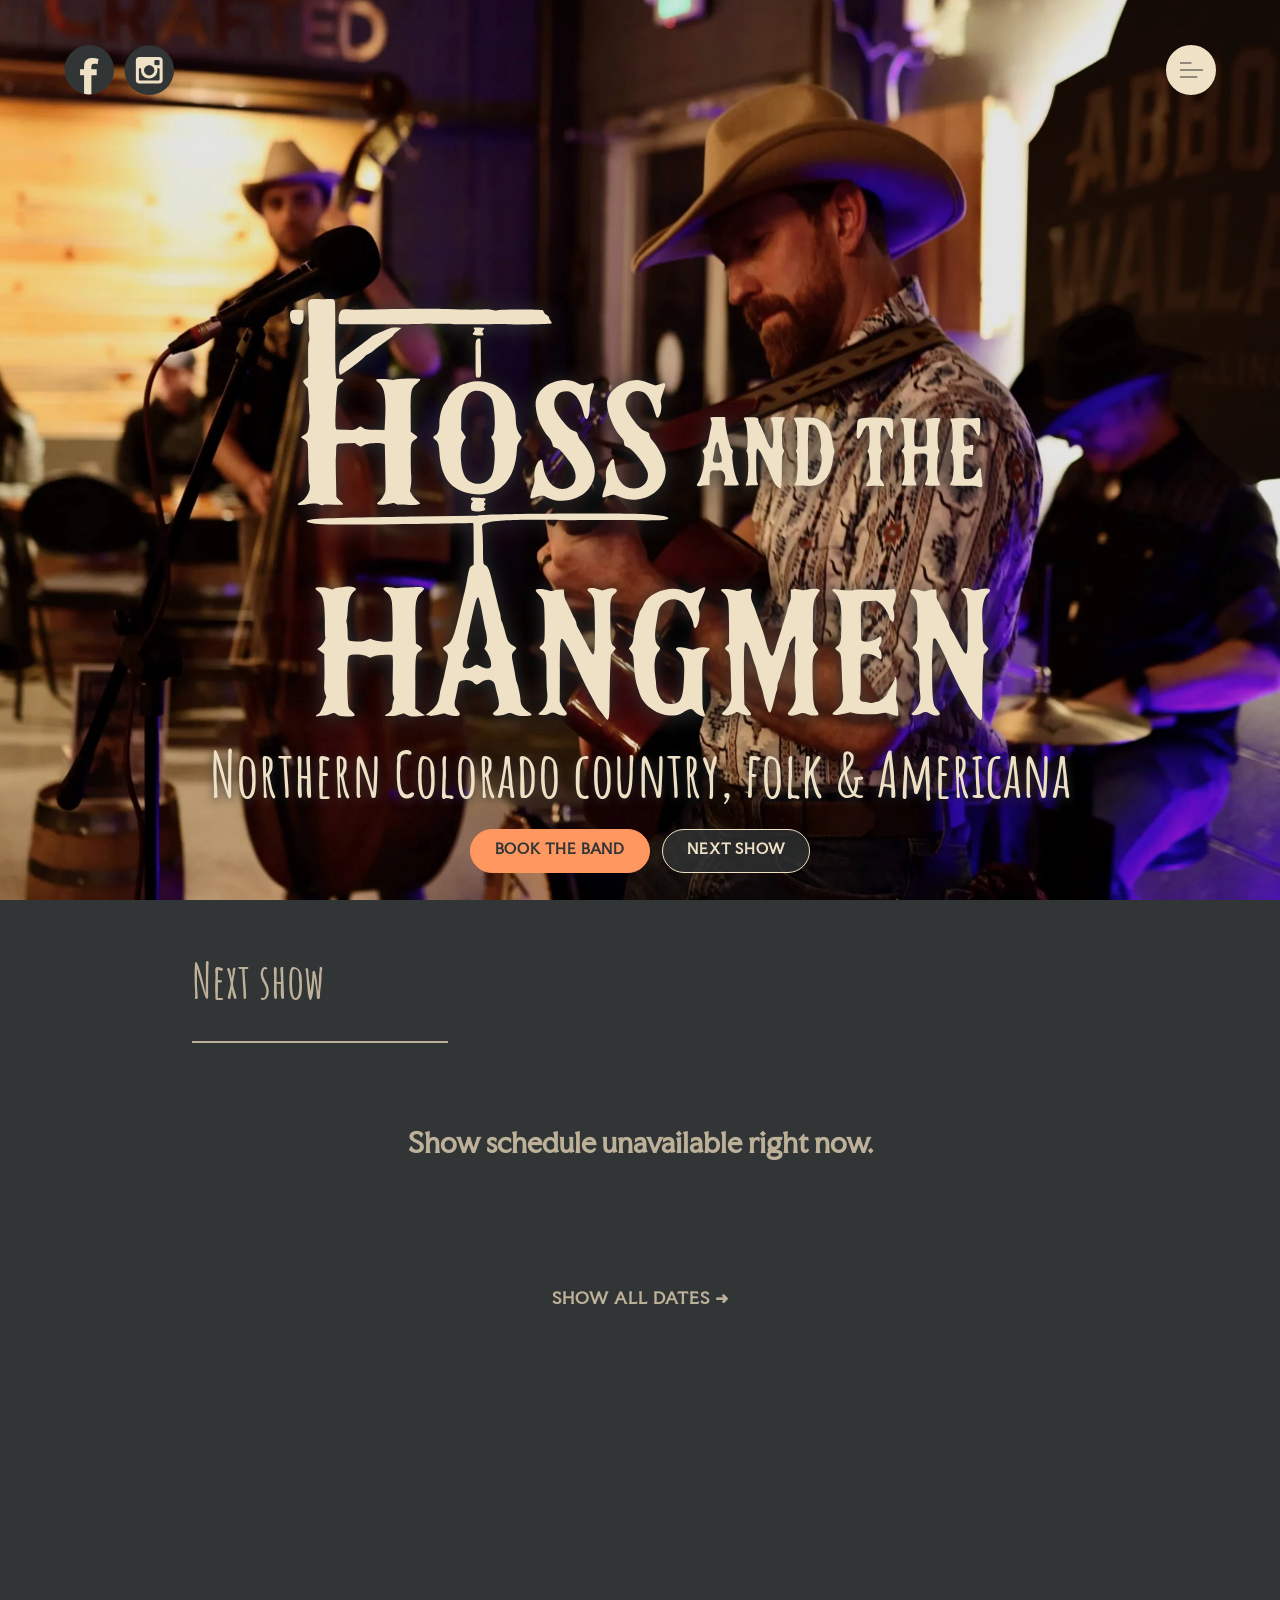
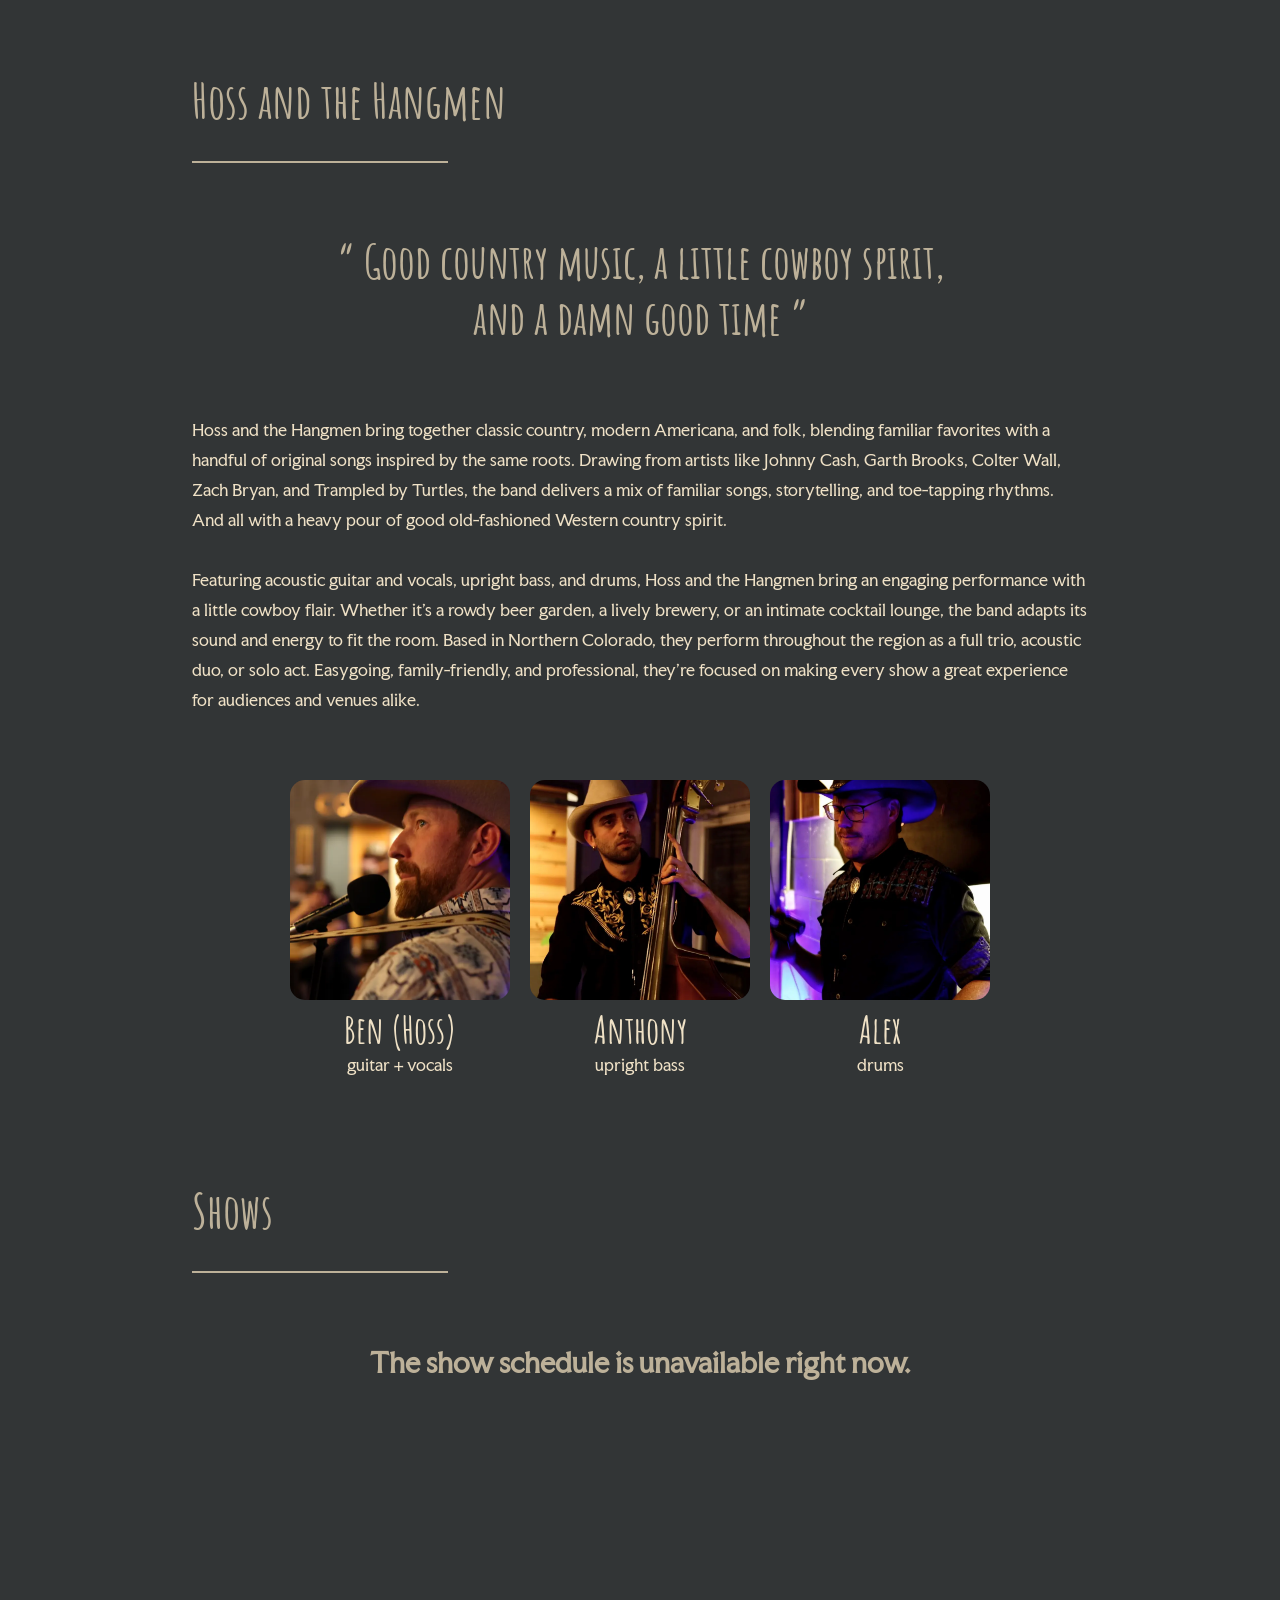
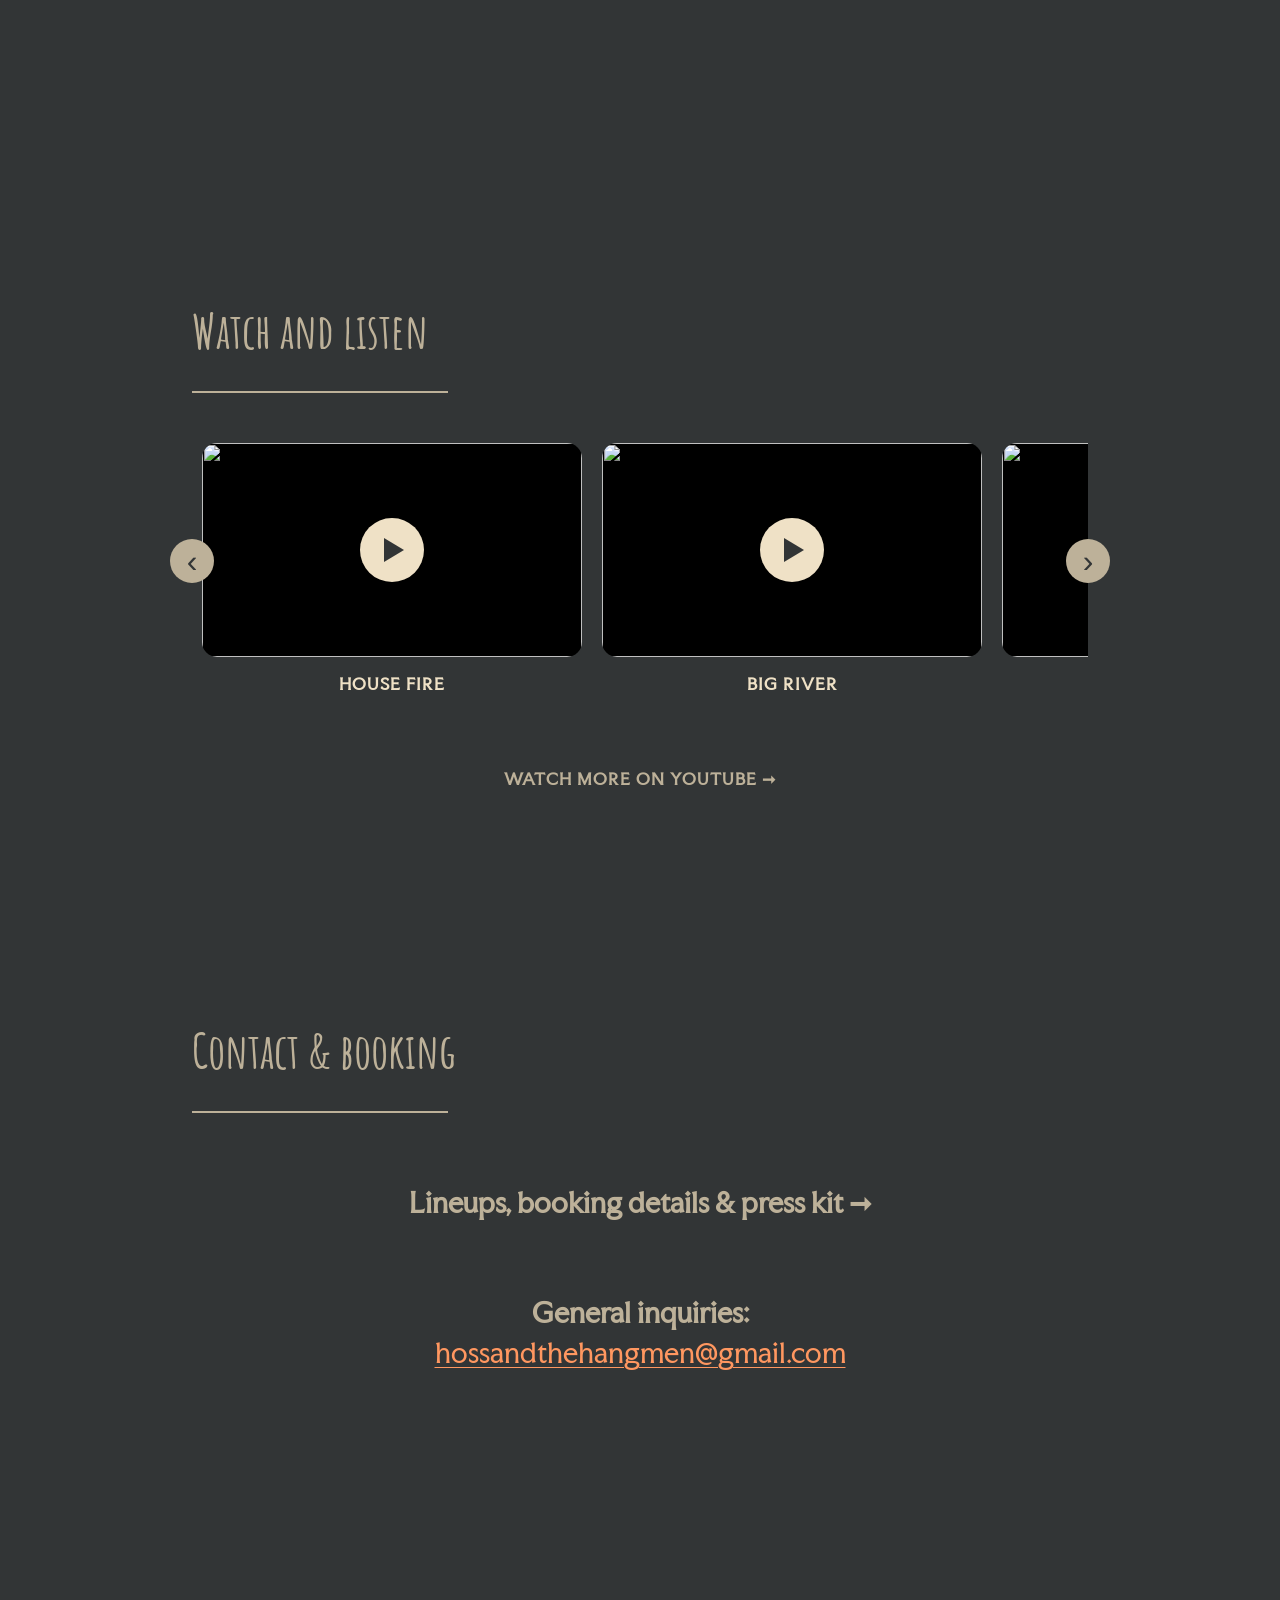
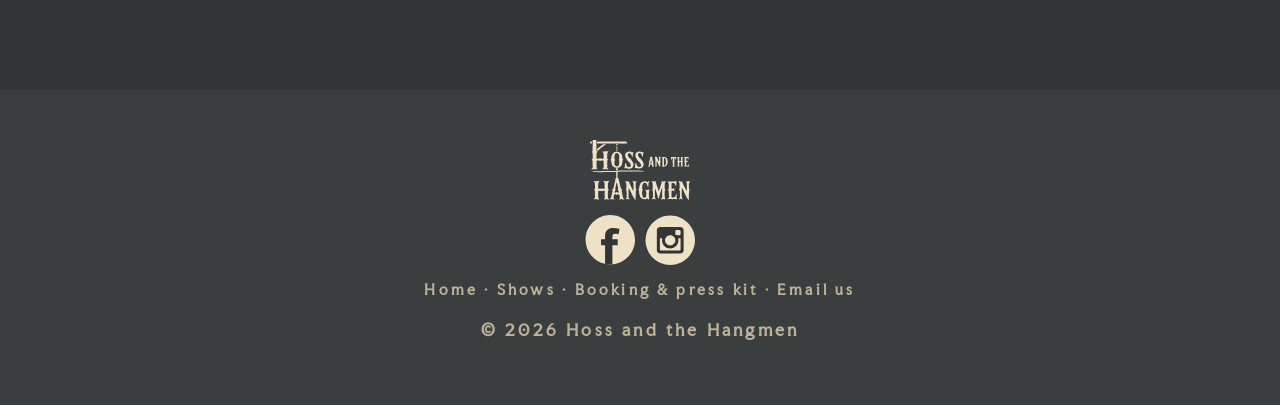
==== commit e9698ae7: "Nest menu icon files in img/menu" ====
--- a/index.html
+++ b/index.html
@@ -111,23 +111,29 @@
 		</button>
 
 		<div id="menu-items" inert>
-			<a class="ss-menu ss-menu1" href="#top">
-                        <img src="img/menu-home.svg" alt="Home" />
-			</a>
-			<a class="ss-menu ss-menu2" href="#band">
-                        <img src="img/menu-band.svg" alt="The band" />
-			</a>
-			<a class="ss-menu ss-menu3" href="#shows">
-                        <img src="img/menu-stage.svg" alt="Shows" />
-			</a>
-			<a class="ss-menu ss-menu4" href="#music">
-                        <img src="img/menu-video.svg" alt="Videos" />
-			</a>
-			<a class="ss-menu ss-menu5" href="booking/">
-                        <img src="img/menu-book.svg" alt="Booking and press kit" />
-			</a>
-			<a class="ss-menu ss-menu6" href="#contact">
-                        <img src="img/menu-email.svg" alt="Contact" />
+			<a class="ss-menu ss-page" href="#top" aria-current="page">
+				<span class="ss-label">Home</span>
+				<span class="ss-icon"><img src="img/menu/home.svg" alt="" /></span>
+			</a>
+			<a class="ss-menu ss-section" href="#band">
+				<span class="ss-label">Band</span>
+				<span class="ss-icon"><img src="img/menu/band.svg" alt="" /></span>
+			</a>
+			<a class="ss-menu ss-section" href="#shows">
+				<span class="ss-label">Shows</span>
+				<span class="ss-icon"><img src="img/menu/stage.svg" alt="" /></span>
+			</a>
+			<a class="ss-menu ss-section" href="#music">
+				<span class="ss-label">Videos</span>
+				<span class="ss-icon"><img src="img/menu/video.svg" alt="" /></span>
+			</a>
+			<a class="ss-menu ss-section" href="#contact">
+				<span class="ss-label">Contact</span>
+				<span class="ss-icon"><img src="img/menu/email.svg" alt="" /></span>
+			</a>
+			<a class="ss-menu ss-page" href="booking/">
+				<span class="ss-label">Booking</span>
+				<span class="ss-icon"><img src="img/menu/book.svg" alt="" /></span>
 			</a>
 		</div>
 	</nav>
--- a/css/style.css
+++ b/css/style.css
@@ -131,42 +131,134 @@
 	transform: scaleX(1);
 }
 
-/* The five section links. They sit behind the menu button until opened. */
+/* The menu links, in a panel under the menu button. js/mainFunctions.js adds .open to the panel.
+   Two kinds of link: .ss-page (larger circle; Home and Booking, on every page) and .ss-section
+   (smaller circle; the sections of the page you are on). Each link is a circle with a pill that
+   sticks out of its left side and holds the title. The panel scrolls if the screen is too short. */
+#menu-items {
+	position: fixed;
+	top: calc(5% + 50px);
+	right: calc(5% - 15px);
+	max-height: calc(100vh - 5% - 50px);
+	max-height: calc(100dvh - 5% - 50px);
+	display: flex;
+	flex-direction: column;
+	align-items: flex-end;
+	gap: 12px;
+	padding: 12px 15px;
+	overflow-x: hidden;
+	overflow-y: auto;
+	scrollbar-width: none;
+	pointer-events: none;
+	z-index: 2;
+}
+
+#menu-items.open {
+	pointer-events: auto;
+}
+
 .ss-menu {
-	position: fixed;
+	--size: 50px;
+	flex: none;
+	display: flex;
+	align-items: center;
+	border-radius: 999px;
+	opacity: 0;
+	transform: translateY(-24px);
+	transition: opacity ease-in-out 250ms, transform ease-in-out 250ms;
+}
+
+/* Larger circle, shifted so that its center lines up with the smaller circles and the menu button. */
+.ss-page {
+	--size: 64px;
+	margin-right: -7px;
+}
+
+.ss-page + .ss-section,
+.ss-section + .ss-page {
+	margin-top: 8px;
+}
+
+.ss-icon {
+	position: relative;
+	z-index: 1;
 	display: flex;
 	justify-content: center;
 	align-items: center;
-	top: 5%;
-	right: 5%;
-	width: 50px;
-	height: 50px;
+	flex: none;
+	width: var(--size);
+	height: var(--size);
 	background-color: #323536;
 	border: solid 2px #BDB199;
 	border-radius: 50%;
-	cursor: pointer;
-	transition: all ease-in-out 100ms;
-	opacity: 0;
-	z-index: -1;
-}
-
-.ss-menu img {
-	position: absolute;
-	top: 50%;
-	left: 50%;
-	transform: translate(-50%, -50%);
+	transition: background-color ease-in-out 100ms;
+}
+
+.ss-icon img {
 	width: 20px;
 	height: 20px;
-	transition: all ease-in-out 100ms;
-}
-
-.ss-menu:hover img {
-	transform: translate(-50%, -50%) scale(1.2);
-}
-
-.ss-menu:hover {
+	transition: transform ease-in-out 100ms;
+}
+
+.ss-page .ss-icon img {
+	width: 28px;
+	height: 28px;
+}
+
+/* The pill slides under the circle, so only its left end shows. */
+.ss-label {
+	display: flex;
+	align-items: center;
+	height: calc(var(--size) * 0.64);
+	margin-right: calc(var(--size) / -2);
+	padding: 0 calc(var(--size) / 2 + 8px) 0 18px;
+	background-color: #323536;
+	border: solid 2px #BDB199;
+	border-radius: 999px;
+	color: #efe1c6;
+	font-size: 0.95rem;
+	line-height: 1;
+	white-space: nowrap;
+	transition: background-color ease-in-out 100ms;
+}
+
+.ss-menu:hover .ss-icon,
+.ss-menu:hover .ss-label,
+.ss-menu[aria-current="page"] .ss-icon,
+.ss-menu[aria-current="page"] .ss-label {
 	background-color: #AA5321;
-	transition: all ease-in-out 100ms;
+}
+
+.ss-menu[aria-current="page"] .ss-icon,
+.ss-menu[aria-current="page"] .ss-label {
+	border-color: #efe1c6;
+}
+
+.ss-menu:hover .ss-icon img {
+	transform: scale(1.2);
+}
+
+/* Menu open: the links slide down into place one after another */
+#menu-items.open .ss-menu {
+	opacity: 1;
+	transform: none;
+}
+
+#menu-items.open .ss-menu:nth-child(1) { transition-delay: 25ms; }
+#menu-items.open .ss-menu:nth-child(2) { transition-delay: 50ms; }
+#menu-items.open .ss-menu:nth-child(3) { transition-delay: 75ms; }
+#menu-items.open .ss-menu:nth-child(4) { transition-delay: 100ms; }
+#menu-items.open .ss-menu:nth-child(5) { transition-delay: 125ms; }
+#menu-items.open .ss-menu:nth-child(n+6) { transition-delay: 150ms; }
+
+@media (prefers-reduced-motion: reduce) {
+	.ss-menu {
+		transform: none;
+		transition: opacity linear 100ms;
+	}
+	#menu-items.open .ss-menu {
+		transition-delay: 0ms;
+	}
 }
 
 /* Menu open: the three lines collapse into one */
@@ -191,38 +283,6 @@
 	transform: scaleX(1);
 	transition: all ease-in-out 250ms;
 	transition-delay: 25ms;
-}
-
-/* Menu open: the section links slide down one after another (classes added by js/mainFunctions.js) */
-.visible1, .visible2, .visible3, .visible4, .visible5 {
-	opacity: 1;
-	transition: all ease-in-out 250ms;
-	z-index: 1;
-}
-
-.visible1 {
-	transform: translateY(75px);
-	transition-delay: 25ms;
-}
-
-.visible2 {
-	transform: translateY(150px);
-	transition-delay: 50ms;
-}
-
-.visible3 {
-	transform: translateY(225px);
-	transition-delay: 100ms;
-}
-
-.visible4 {
-	transform: translateY(300px);
-	transition-delay: 125ms;
-}
-
-.visible5 {
-	transform: translateY(375px);
-	transition-delay: 150ms;
 }
 
 /* ------------------------------------------------------------------ sections and hero */
@@ -1193,16 +1253,7 @@
 	margin-top: 10px;
 }
 
-/* ------------------------------------------------------------------ booking page, hero buttons and menu item 6 */
-
-/* The sixth menu link (Book) slides into place after the other five. */
-.visible6 {
-	opacity: 1;
-	transition: all ease-in-out 250ms;
-	z-index: 1;
-	transform: translateY(450px);
-	transition-delay: 175ms;
-}
+/* ------------------------------------------------------------------ booking page and hero buttons */
 
 /* Pill buttons, built from the show action links. Used on the booking page and the home hero. */
 .btn {
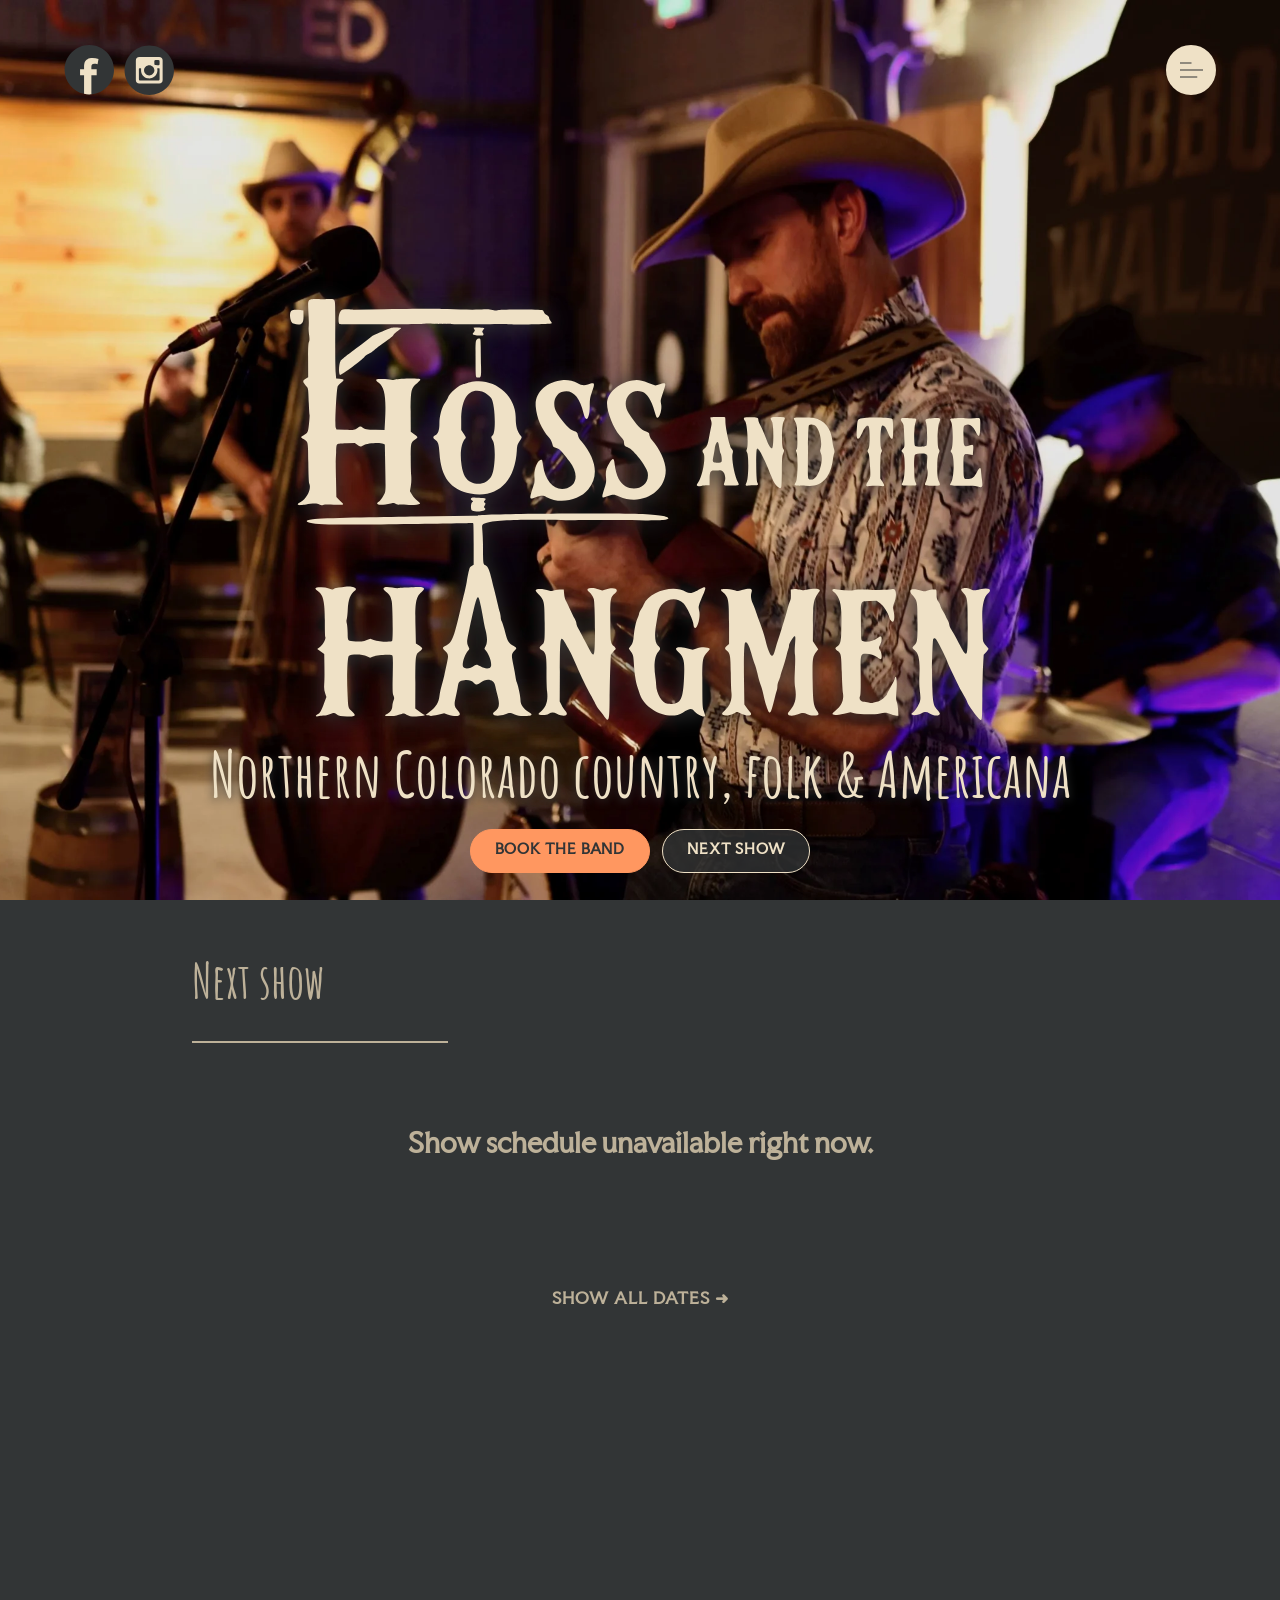
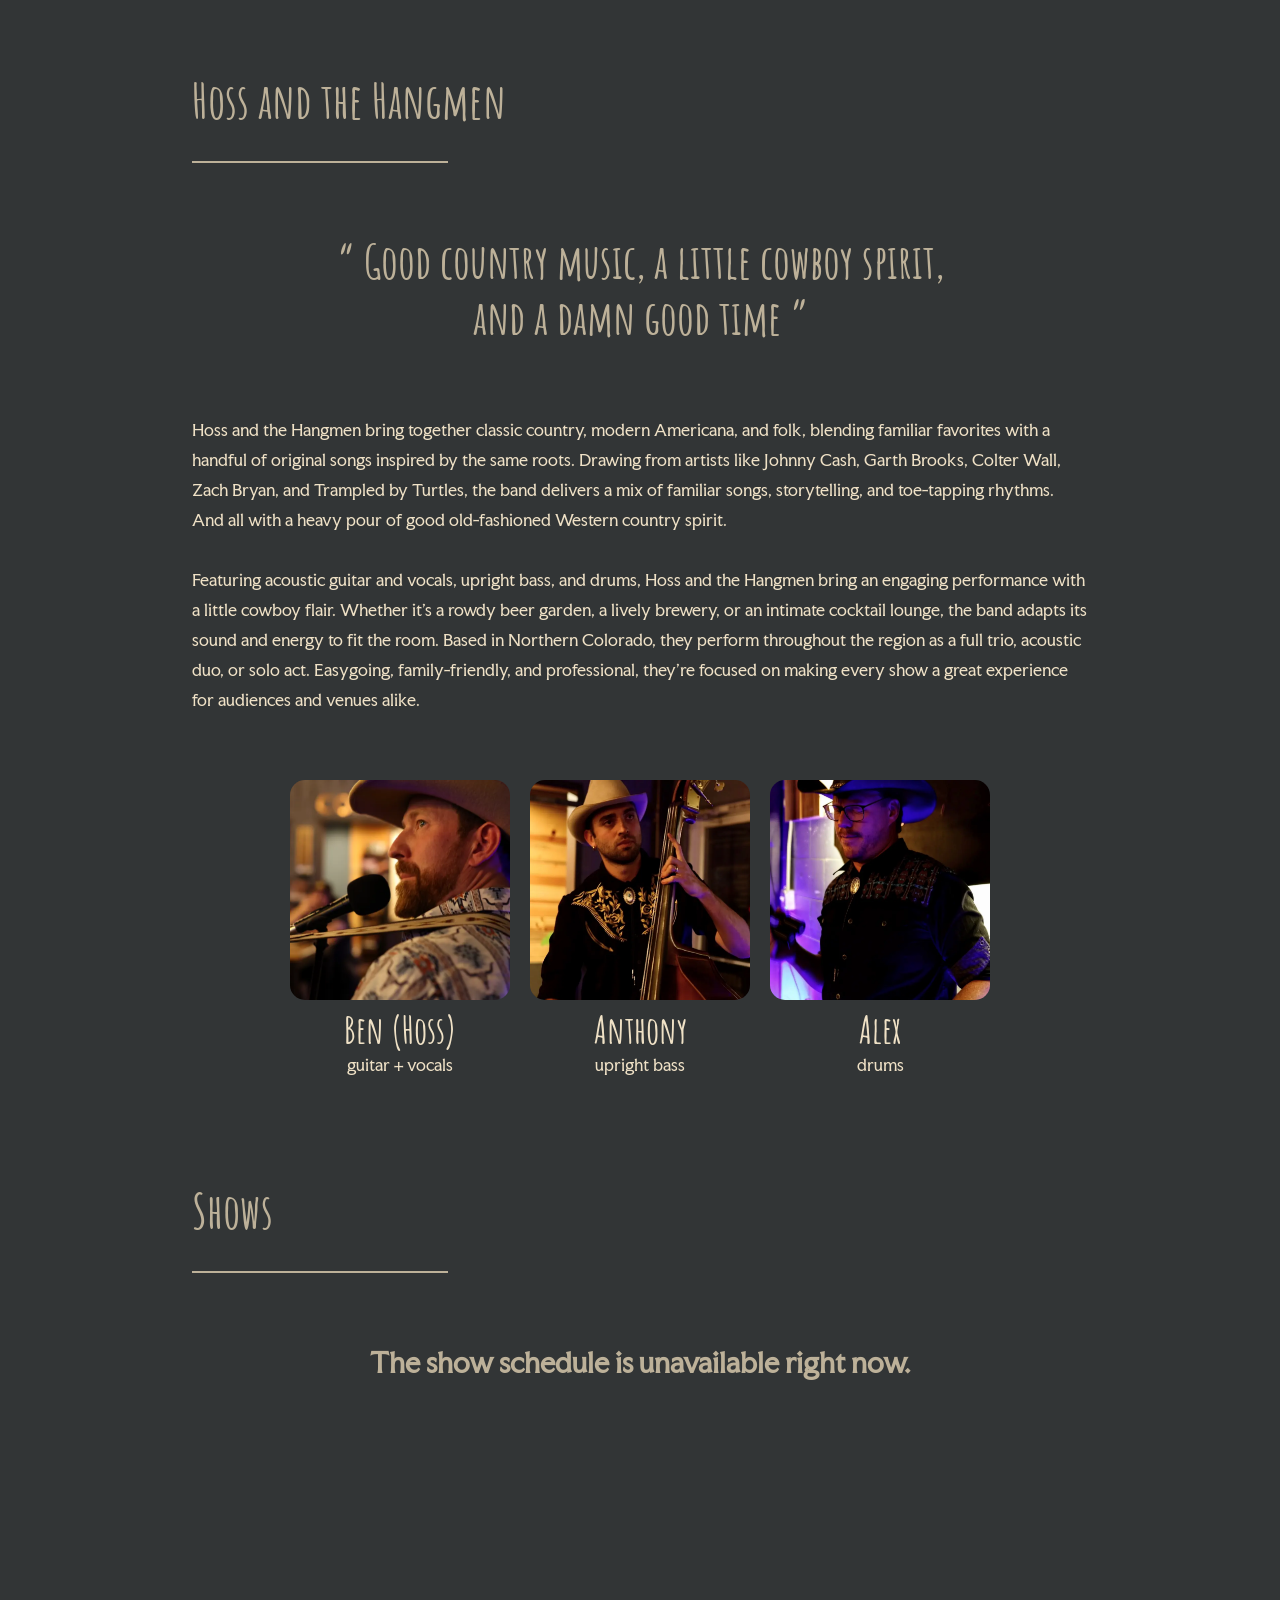
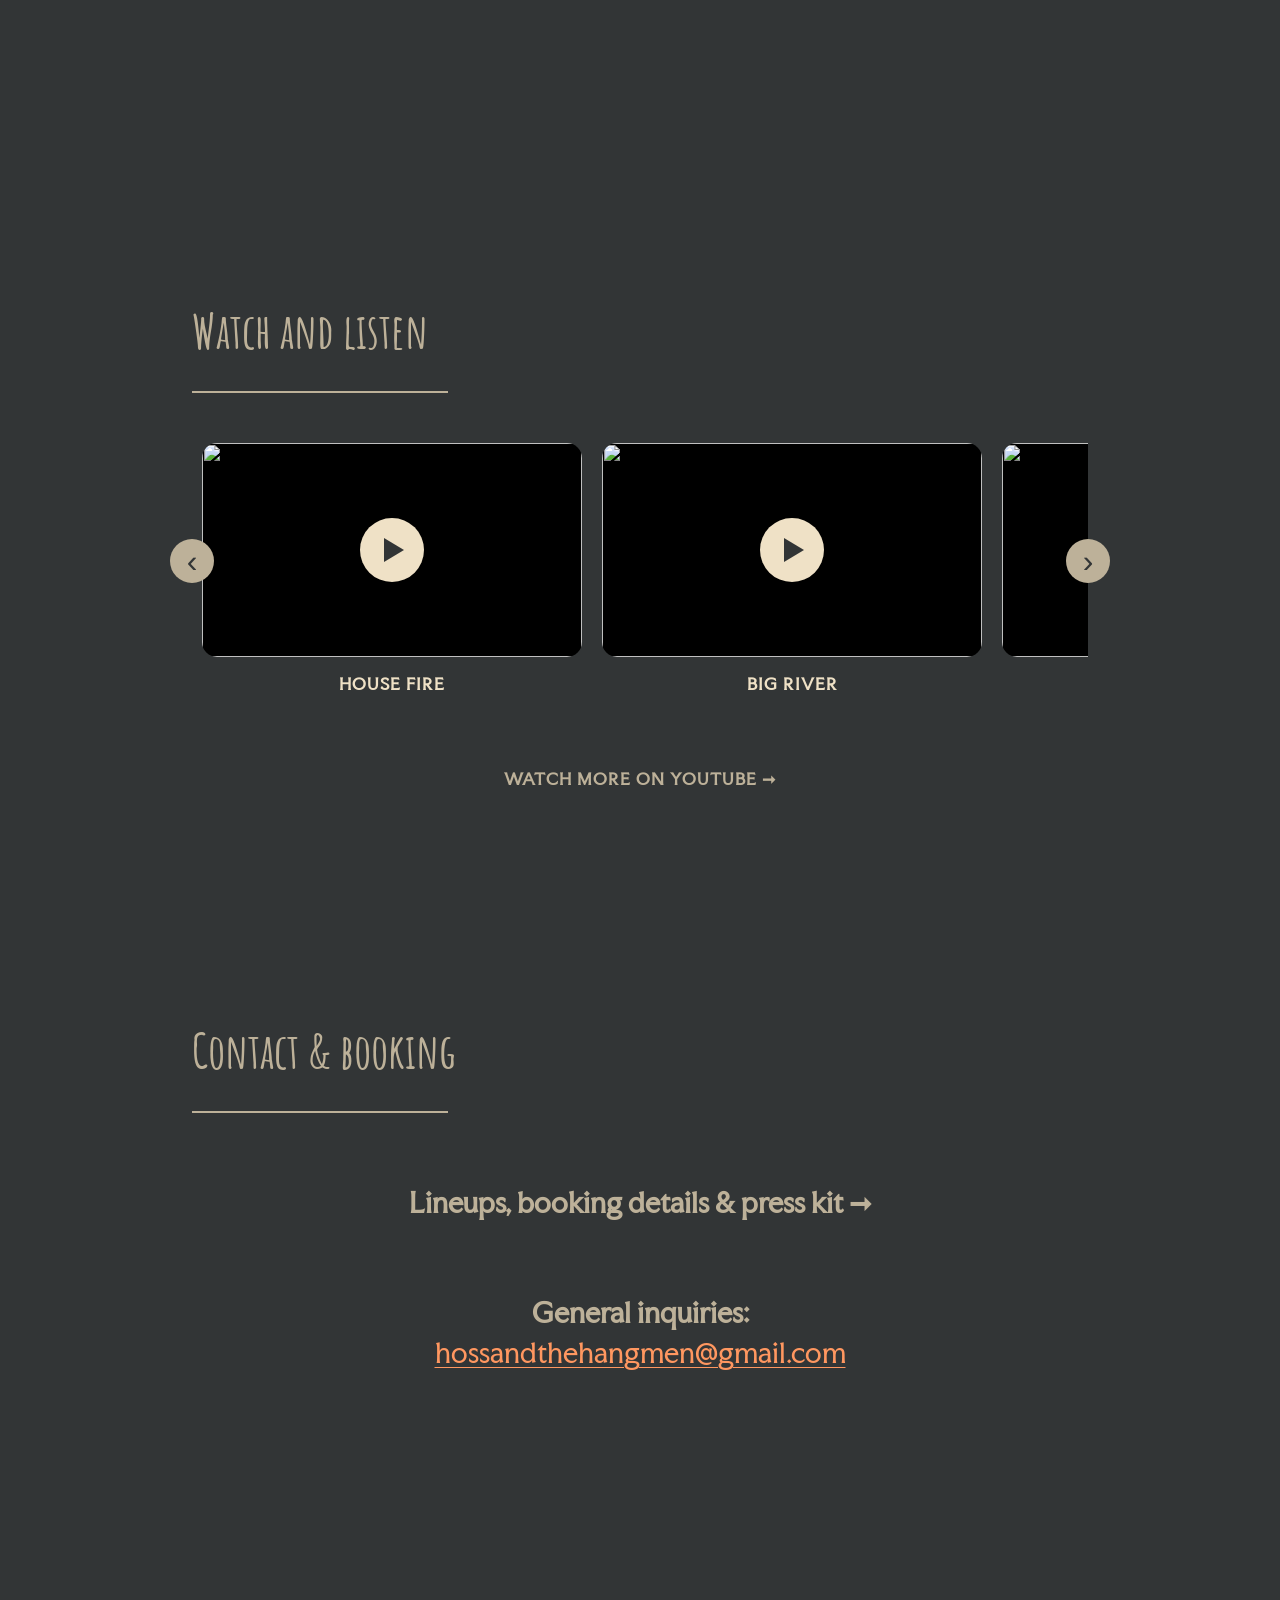
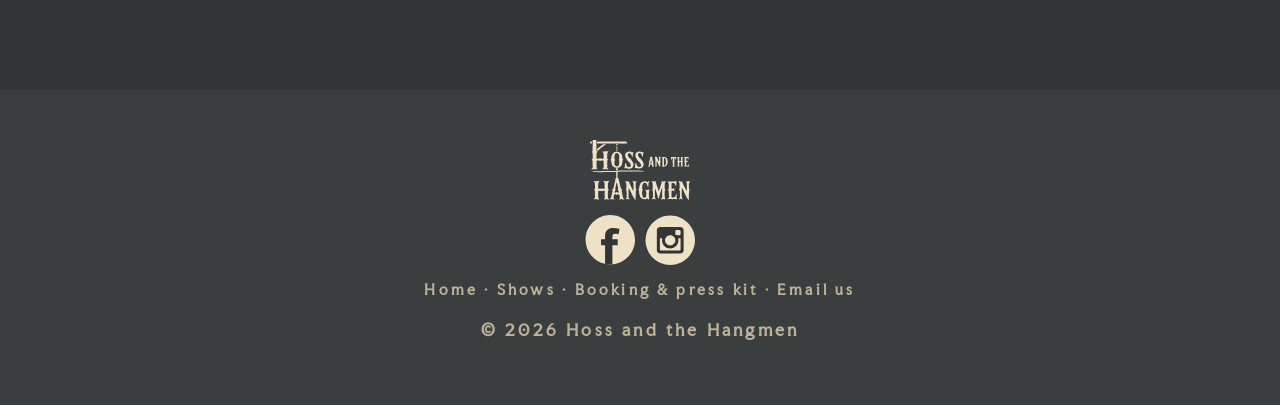
==== commit e9ec808c: "Fix hoss logo filenames" ====
--- a/index.html
+++ b/index.html
@@ -141,7 +141,7 @@
 	<h1 class="rellax" data-rellax-speed="2">
                 <img
                     class="hero-logo"
-                    src="img/hoss_logo_white.svg"
+                    src="img/hoss-logo-light.svg"
                     width="2442"
                     height="1468"
                     alt="Text logo that says 'Hoss and the Hangmen' with a gallows and letters forming the shape of a stick figure being hanged"
@@ -305,7 +305,7 @@
 
 <footer>
 	<div class="footerBaner">
-		<img class="bandBanner" src="img/hoss_logo_white.svg" alt="Hoss and the Hangmen logo" width="75" height="60" />
+		<img class="bandBanner" src="img/hoss-logo-light.svg" alt="Hoss and the Hangmen logo" width="75" height="60" />
 	</div>
 	<div class="socialBanner">
 		<a href="https://www.facebook.com/people/Hoss-and-the-Hangmen/61590706506140/" target="_blank" rel="noopener">
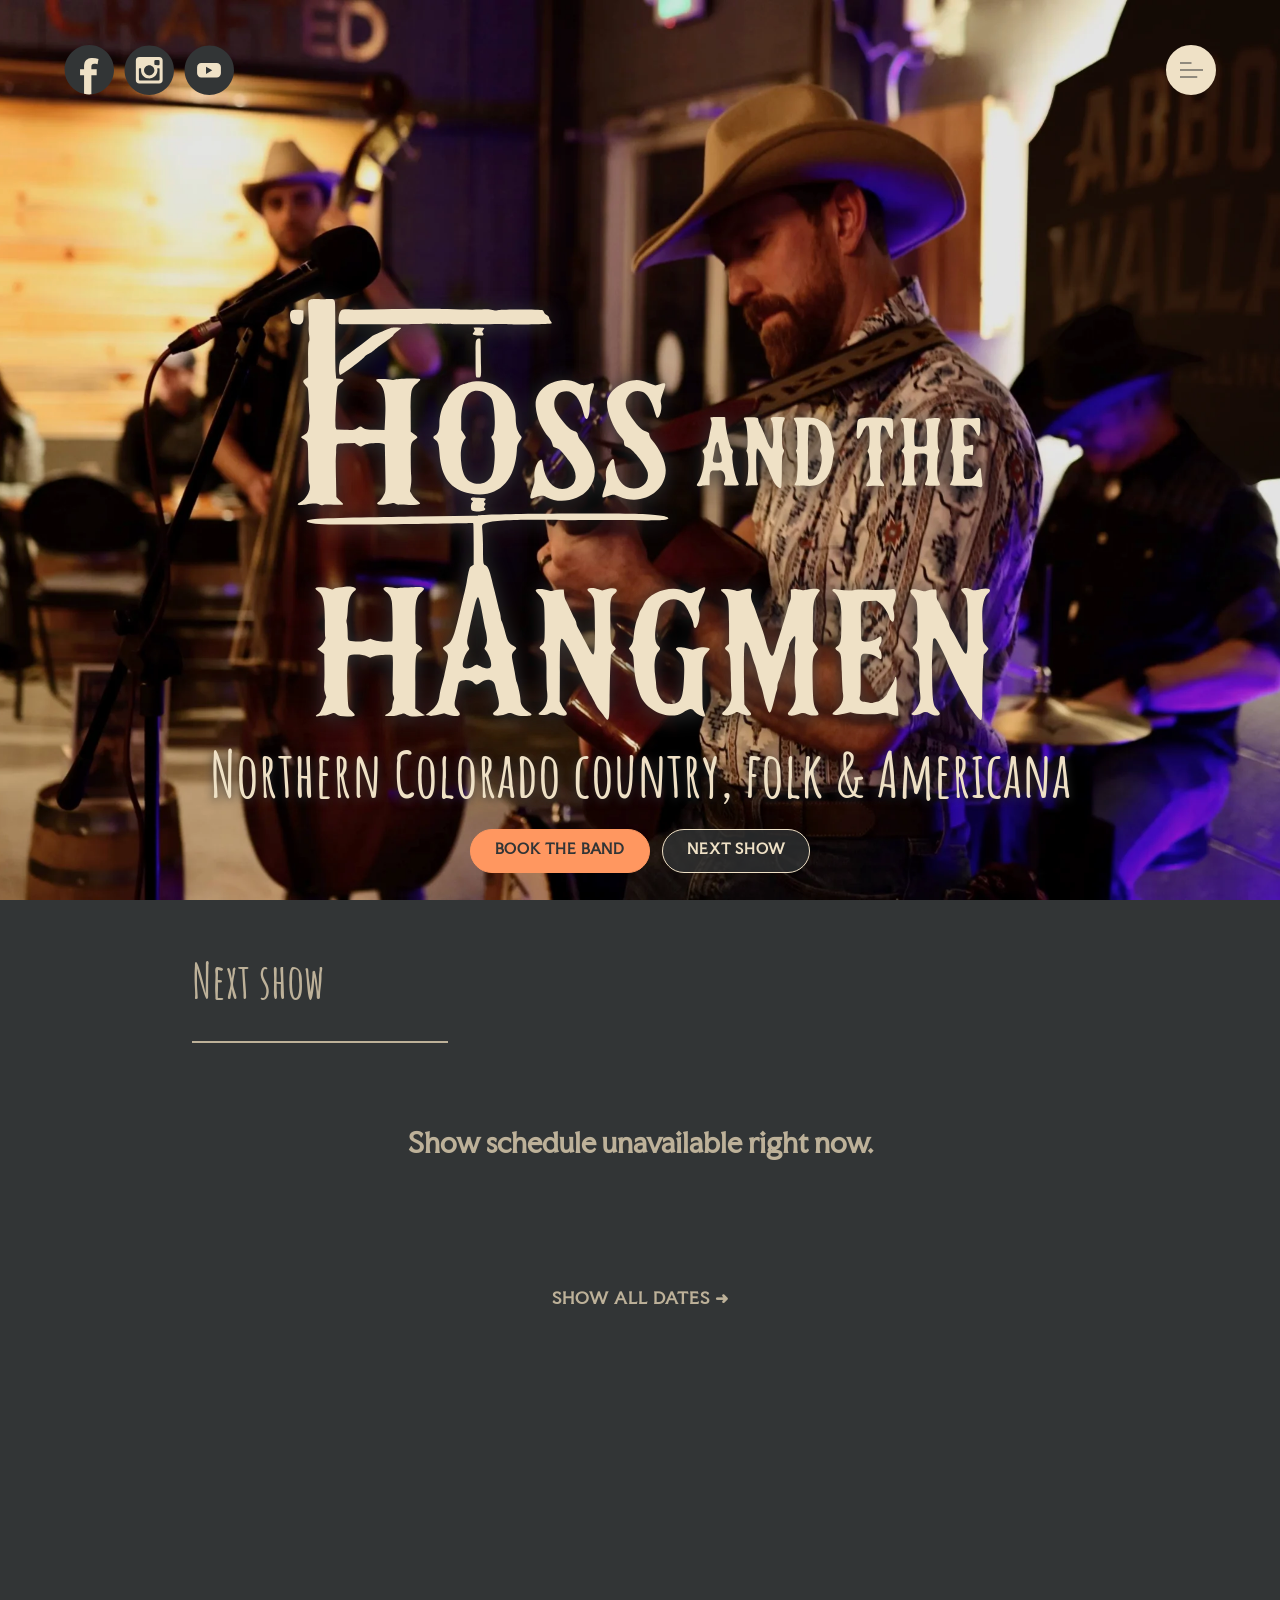
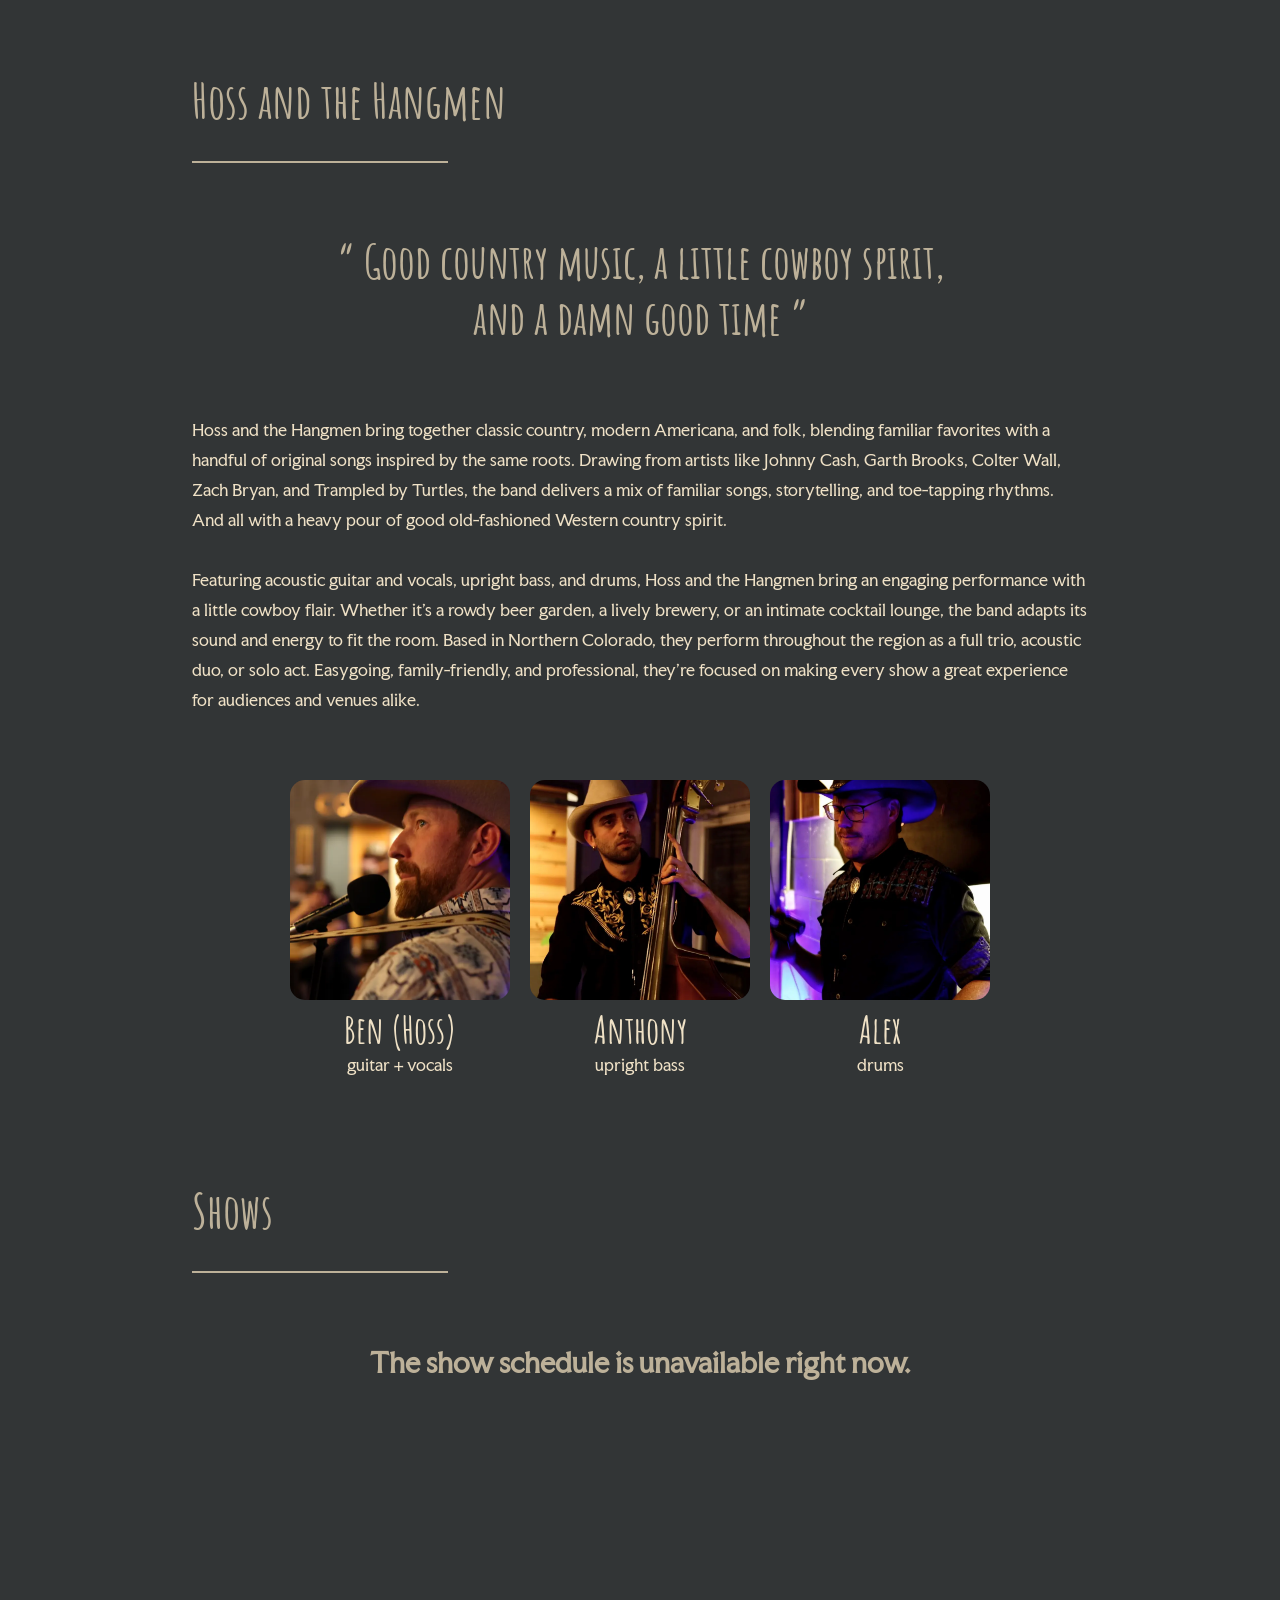
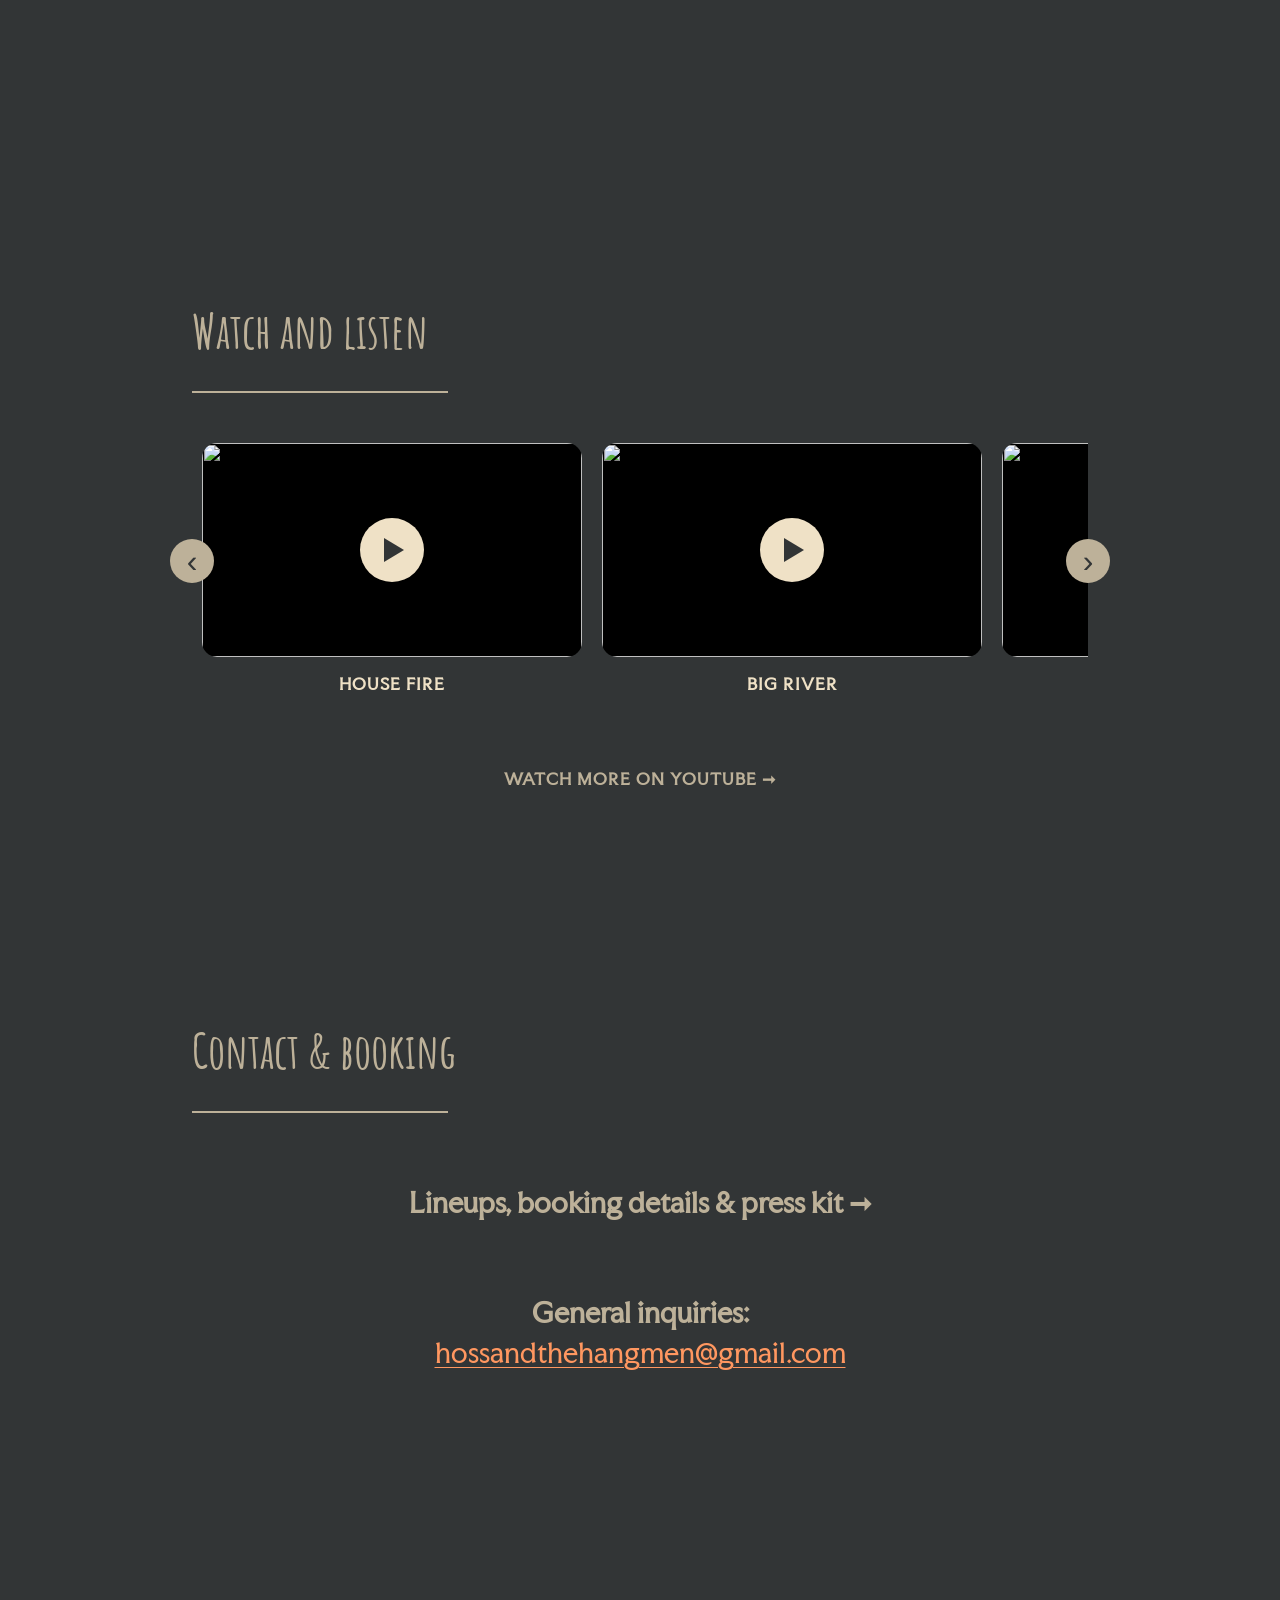
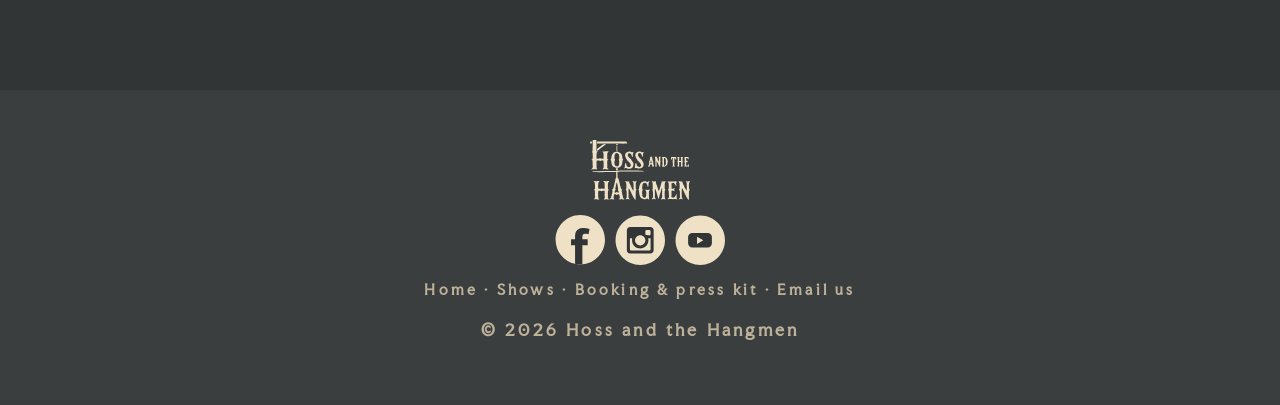
==== commit a37a81f9: "Fix loose ends" ====
--- a/index.html
+++ b/index.html
@@ -100,6 +100,9 @@
 		</a>
 		<a href="https://www.instagram.com/hossandthehangmen" target="_blank" rel="noopener">
                     <img src="img/instagram-dark.svg" alt="Hoss and the Hangmen on Instagram" />
+		</a>
+		<a href="https://youtube.com/@hossandthehangmen" target="_blank" rel="noopener">
+			<img src="img/youtube-dark.svg" alt="Hoss and the Hangmen on YouTube" />
 		</a>
 	</div>
 
@@ -305,14 +308,17 @@
 
 <footer>
 	<div class="footerBaner">
-		<img class="bandBanner" src="img/hoss-logo-light.svg" alt="Hoss and the Hangmen logo" width="75" height="60" />
+		<img class="bandBanner" src="img/hoss-logo-light.svg" alt="Hoss and the Hangmen logo" width="75" height="60" loading="lazy" decoding="async" />
 	</div>
 	<div class="socialBanner">
 		<a href="https://www.facebook.com/people/Hoss-and-the-Hangmen/61590706506140/" target="_blank" rel="noopener">
-			<img src="img/facebook-light.svg" alt="Hoss and the Hangmen on Facebook" />
+			<img src="img/facebook-light.svg" alt="Hoss and the Hangmen on Facebook" width="50" height="50" loading="lazy" decoding="async" />
 		</a>
 		<a href="https://www.instagram.com/hossandthehangmen" target="_blank" rel="noopener">
-			<img src="img/instagram-light.svg" alt="Hoss and the Hangmen on Instagram" />
+			<img src="img/instagram-light.svg" alt="Hoss and the Hangmen on Instagram" width="50" height="50" loading="lazy" decoding="async" />
+		</a>
+		<a href="https://youtube.com/@hossandthehangmen" target="_blank" rel="noopener">
+			<img src="img/youtube-light.svg" alt="Hoss and the Hangmen on YouTube" width="50" height="50" loading="lazy" decoding="async" />
 		</a>
 	</div>
 	<p class="footer-links"><a href="./">Home</a> &middot; <a href="#shows">Shows</a> &middot; <a href="booking/">Booking &amp; press kit</a> &middot; <a href="mailto:hossandthehangmen@gmail.com">Email us</a></p>
@@ -321,7 +327,7 @@
 </footer>
 
         <a id="upArrow" href="#top" aria-label="Back to top">
-            <img src="img/up-arrow.svg" alt="Upward facing arrow" />
+            <img src="img/up-arrow.svg" alt="Upward facing arrow" loading="lazy" decoding="async" />
         </a>
 
         <script defer src="js/vendor/rellax.min.js"></script>
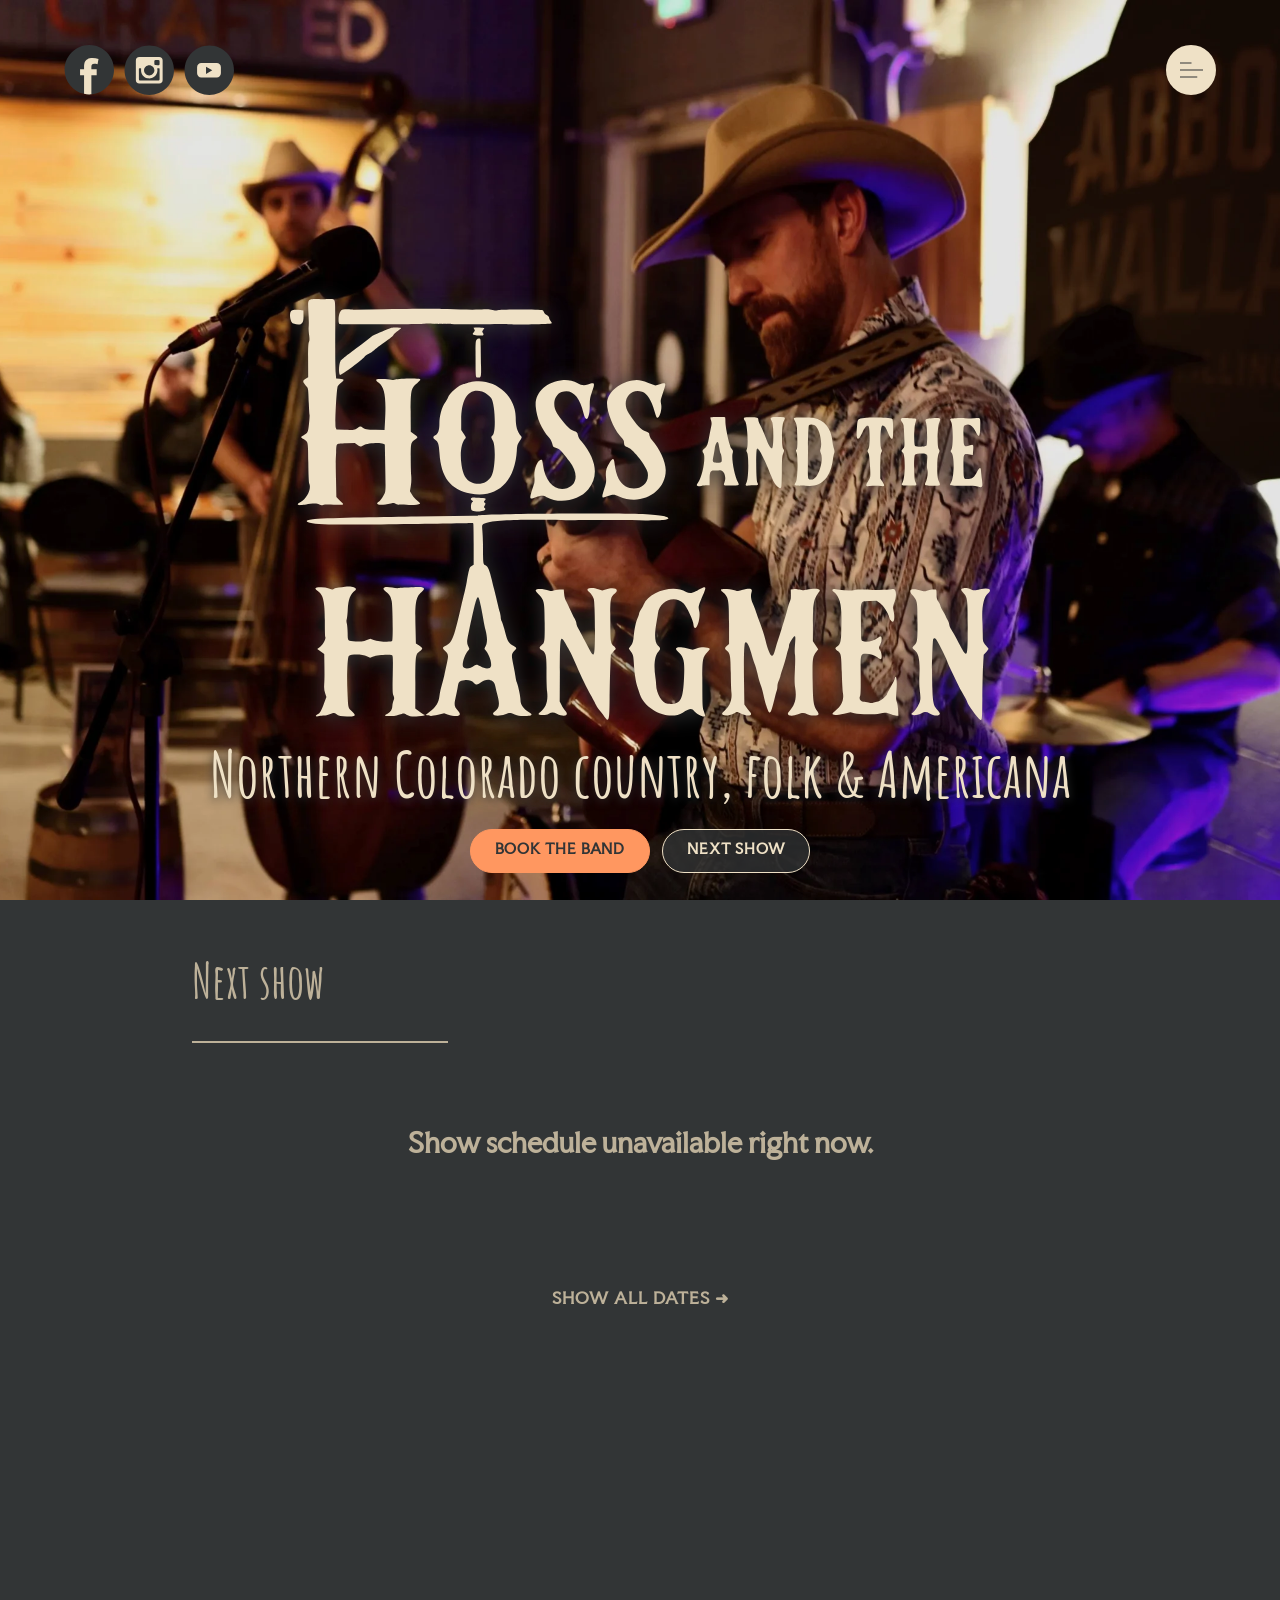
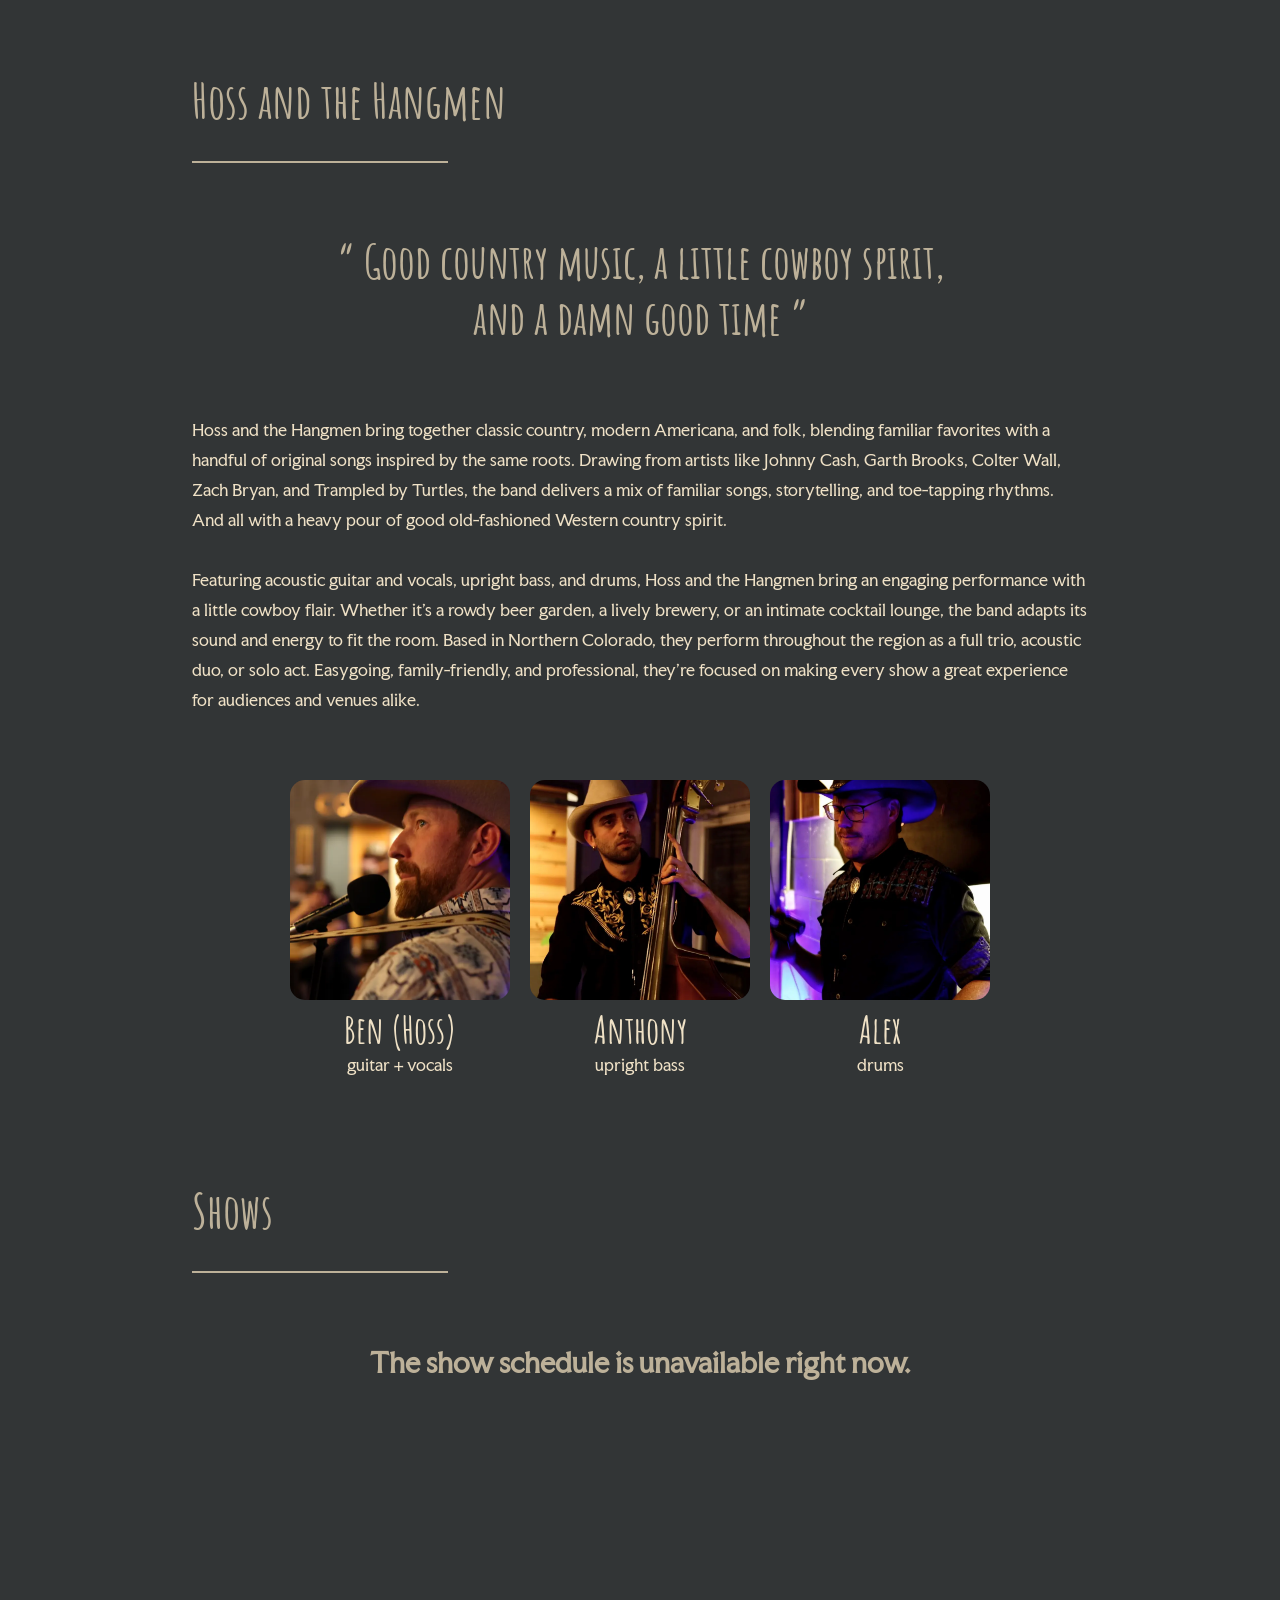
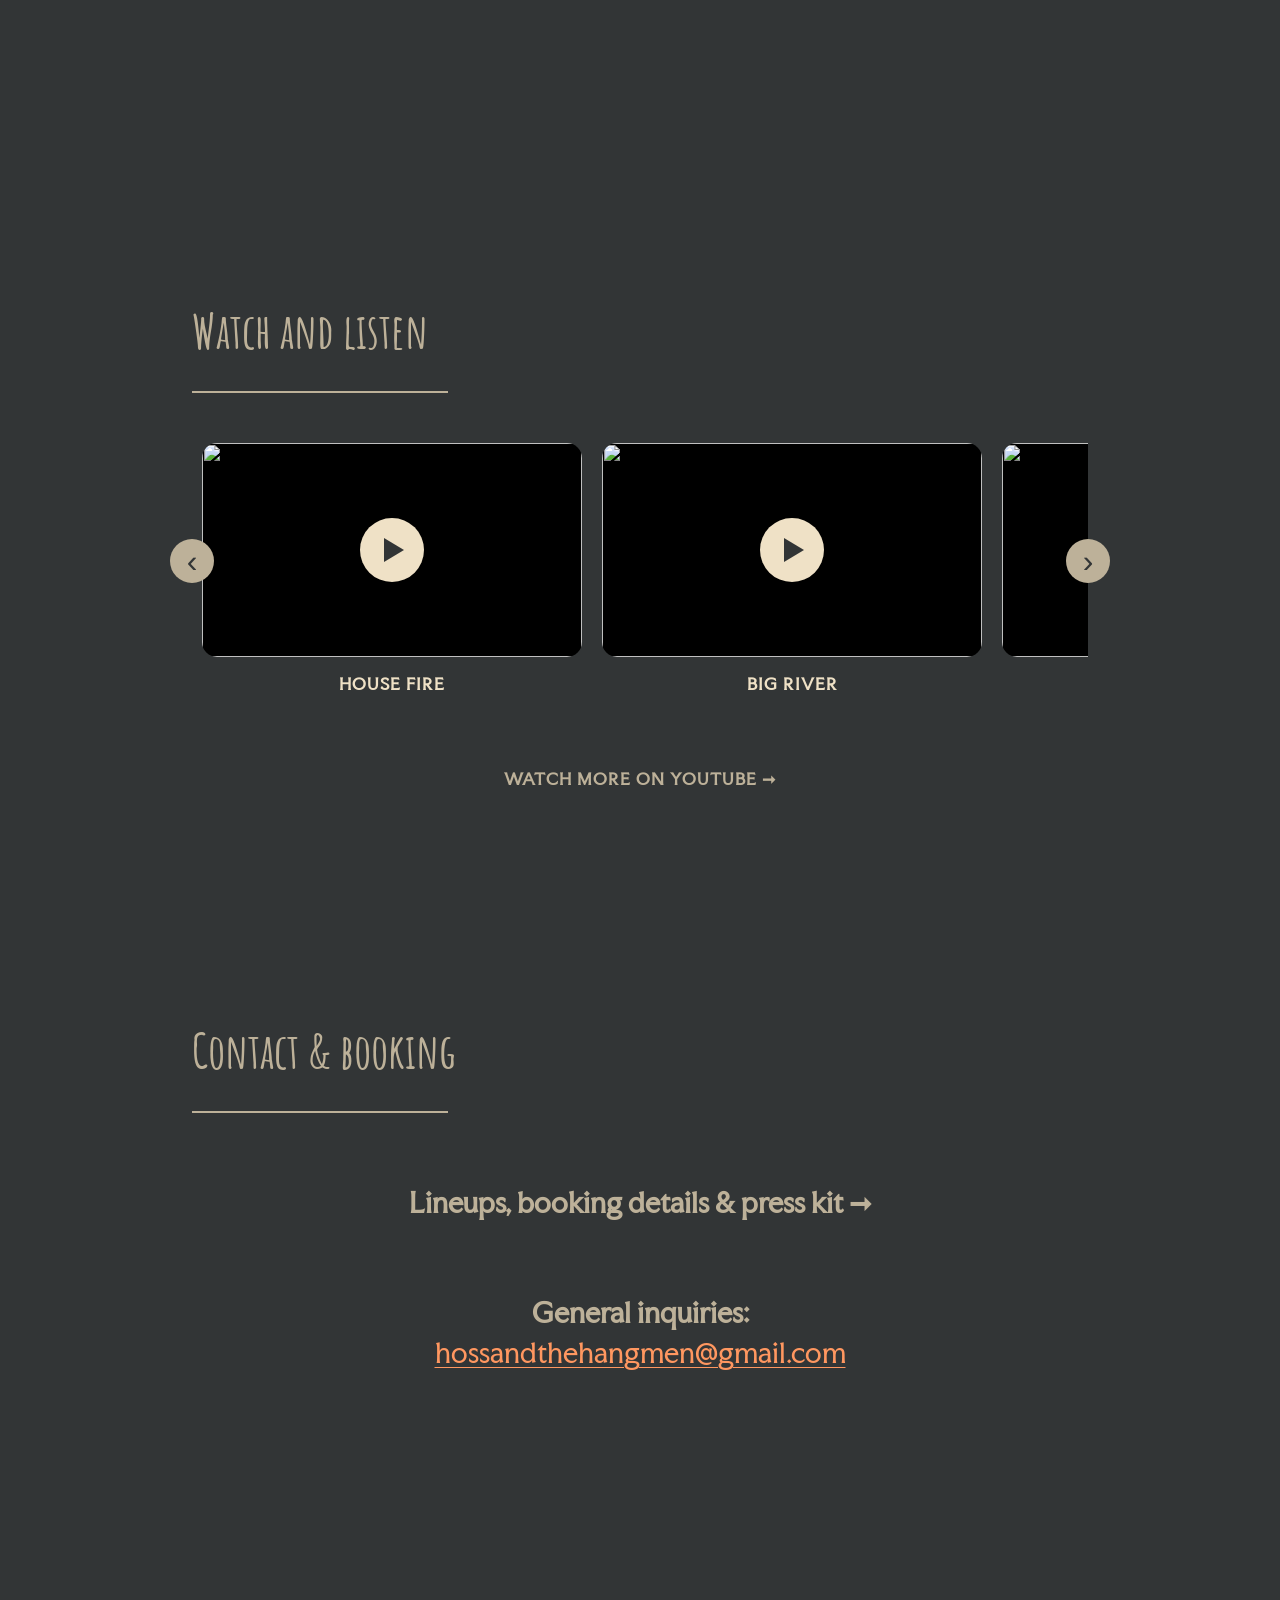
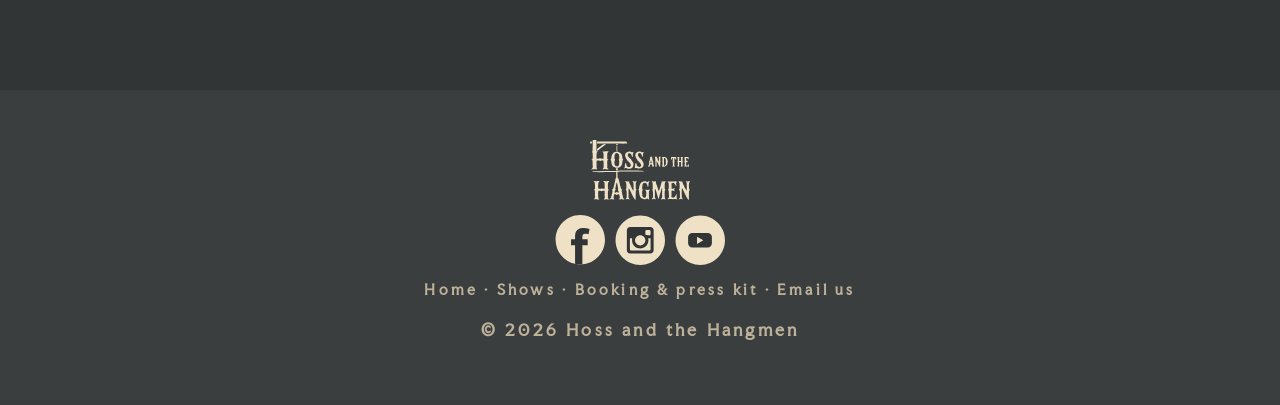
==== commit d708d709: "Make site run more efficiently (fonts, preloading, etc.)" ====
--- a/index.html
+++ b/index.html
@@ -78,8 +78,25 @@
 	</script>
 
         <!-- Fonts and stylesheets -->
-        <link href="https://fonts.googleapis.com/css2?family=Faculty+Glyphic:wght@400&display=swap" rel="stylesheet" />
-        <link href="https://fonts.googleapis.com/css2?family=Amatic+SC:wght@400;700&display=swap" rel="stylesheet" />
+        <!-- Fonts are hosted in fonts/ (@font-face is in css/style.css). The three below are used on first paint. -->
+        <link rel="preload" href="fonts/FacultyGlyphic-Regular-latin.woff2" as="font" type="font/woff2" crossorigin />
+        <link rel="preload" href="fonts/AmaticSC-Bold-latin.woff2" as="font" type="font/woff2" crossorigin />
+        <link rel="preload" href="fonts/AmaticSC-Regular-latin.woff2" as="font" type="font/woff2" crossorigin />
+        <!-- Hero image: phones held upright get the small cropped copy (same breakpoint as css/style.css). -->
+        <link
+            rel="preload"
+            href="img/hero-band-mobile.webp"
+            as="image"
+            type="image/webp"
+            media="screen and (max-width: 767px) and (orientation: portrait)"
+        />
+        <link
+            rel="preload"
+            href="img/hero-band.webp"
+            as="image"
+            type="image/webp"
+            media="screen and (min-width: 768px), screen and (orientation: landscape)"
+        />
         <link rel="stylesheet" href="css/style.css" />
 </head>
 
--- a/css/style.css
+++ b/css/style.css
@@ -3,6 +3,29 @@
    #efe1c6 light text           #BDB199 muted text, borders
    #AA5321 highlight            #ff9760 links in the show list and contact section */
 
+/* Fonts, hosted here instead of Google Fonts (Latin subset, WOFF2). The matching .woff2 files are
+   preloaded in each page's <head>. The .ttf files in fonts/ are only used by the poster and press-kit scripts. */
+@font-face {
+font-family: "Faculty Glyphic";
+font-style: normal;
+font-weight: 400;
+font-display: swap;
+src: url("../fonts/FacultyGlyphic-Regular-latin.woff2") format("woff2");
+}
+@font-face {
+font-family: "Amatic SC";
+font-style: normal;
+font-weight: 400;
+font-display: swap;
+src: url("../fonts/AmaticSC-Regular-latin.woff2") format("woff2");
+}
+@font-face {
+font-family: "Amatic SC";
+font-style: normal;
+font-weight: 700;
+font-display: swap;
+src: url("../fonts/AmaticSC-Bold-latin.woff2") format("woff2");
+}
 /* ------------------------------------------------------------------ base */
 
 html {
@@ -1834,3 +1857,18 @@
 		flex: 0 1 auto;
 	}
 }
+
+/* Phones held upright only show a narrow slice of the wide hero photo, so they load a smaller,
+   pre-cropped copy (img/hero-band-mobile.webp, 1100x1485) instead of the 2970px original.
+   Keep the matching preload media queries in index.html and booking/index.html in sync. */
+@media screen and (max-width: 767px) and (orientation: portrait) {
+.mainView {
+background-image: url("../img/hero-band-mobile.webp");
+background-position: center;
+}
+.booking-hero {
+background-image: linear-gradient(rgba(50, 53, 54, 0.5), rgba(50, 53, 54, 0.88)),
+url("../img/hero-band-mobile.webp");
+background-position: center;
+}
+}
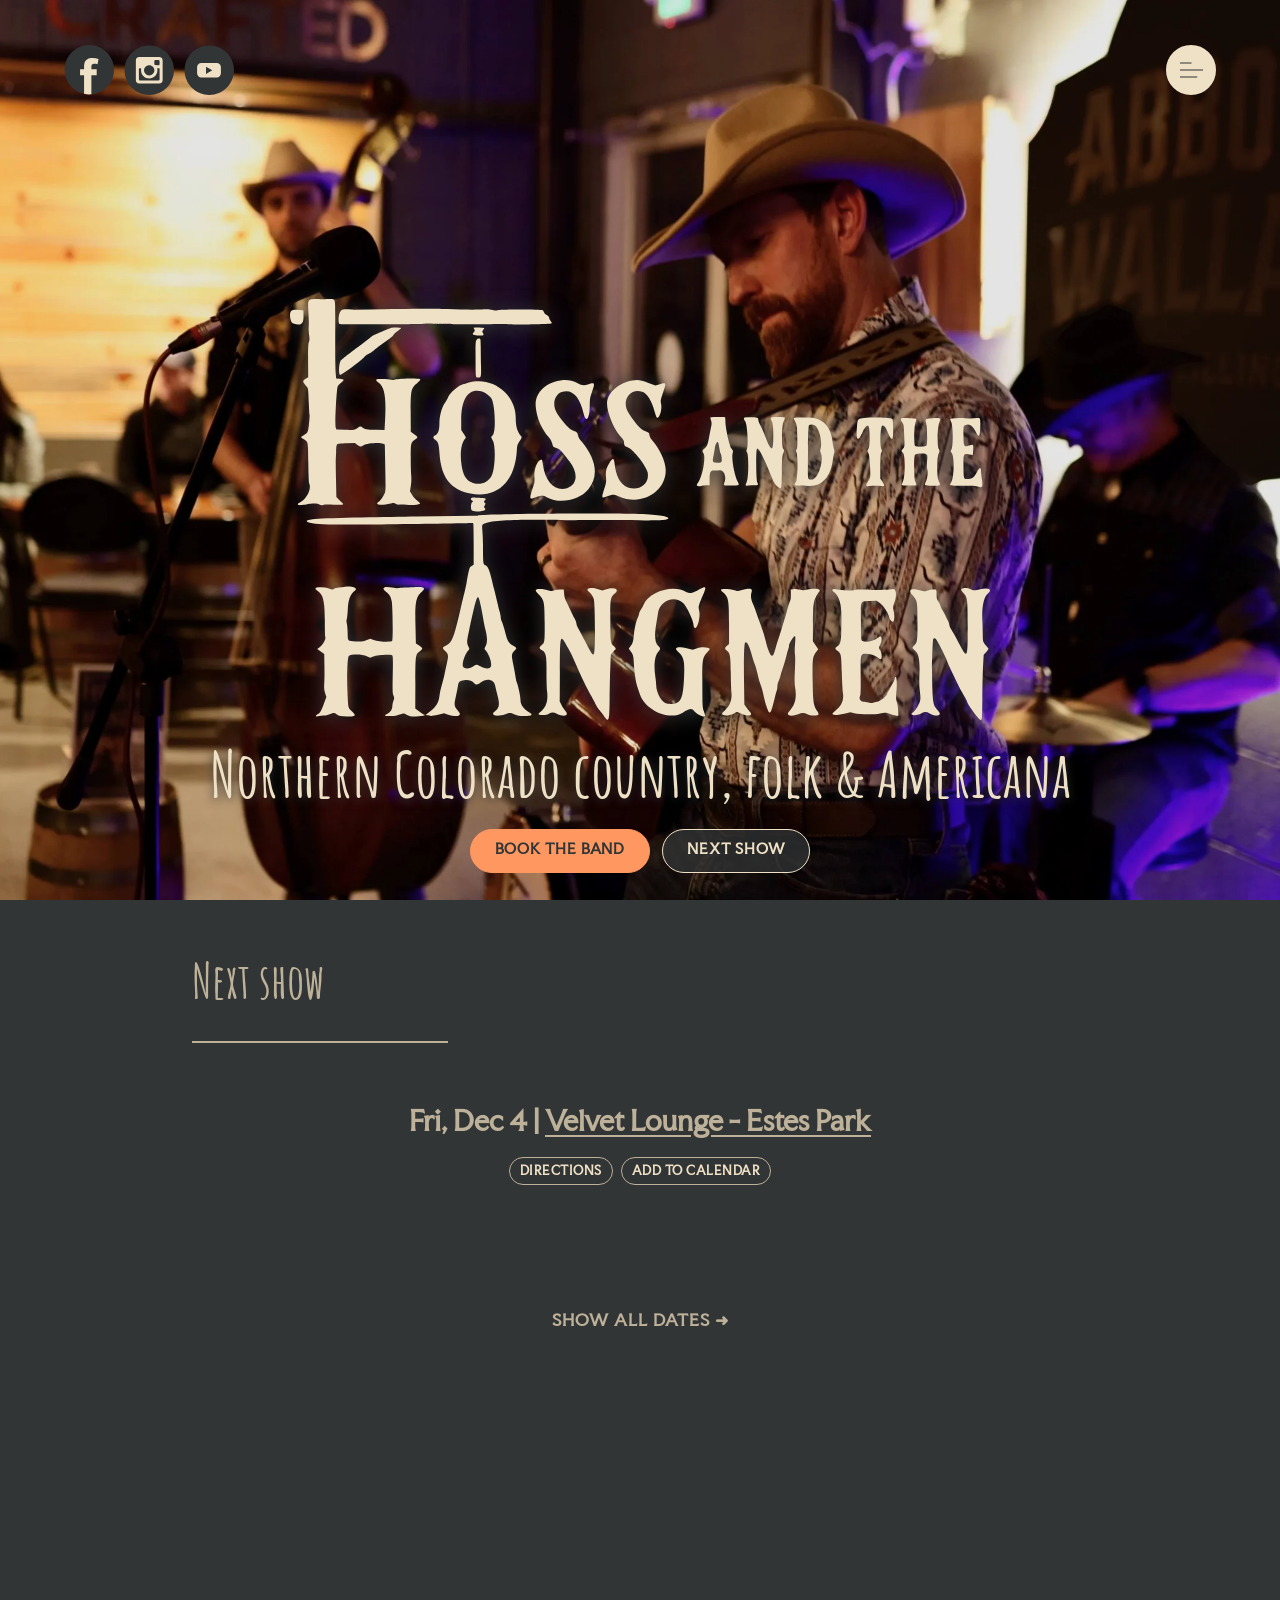
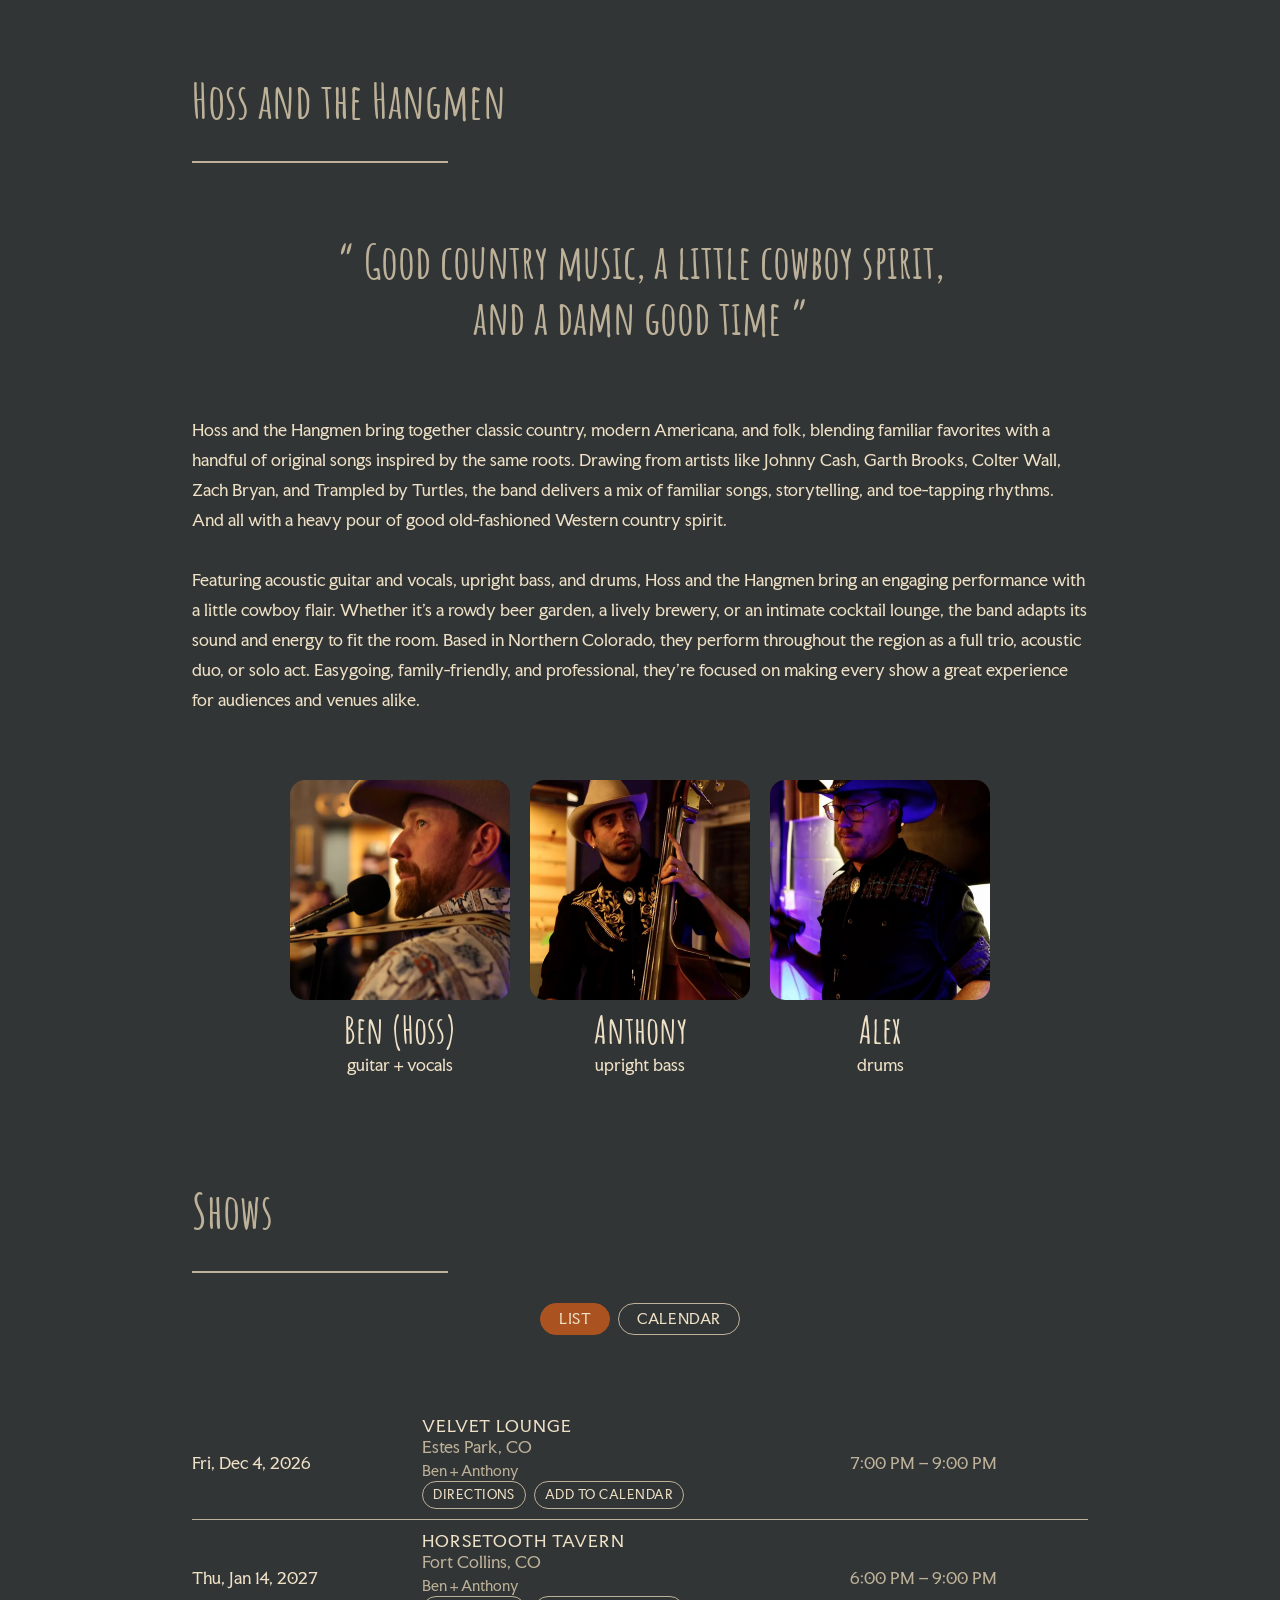
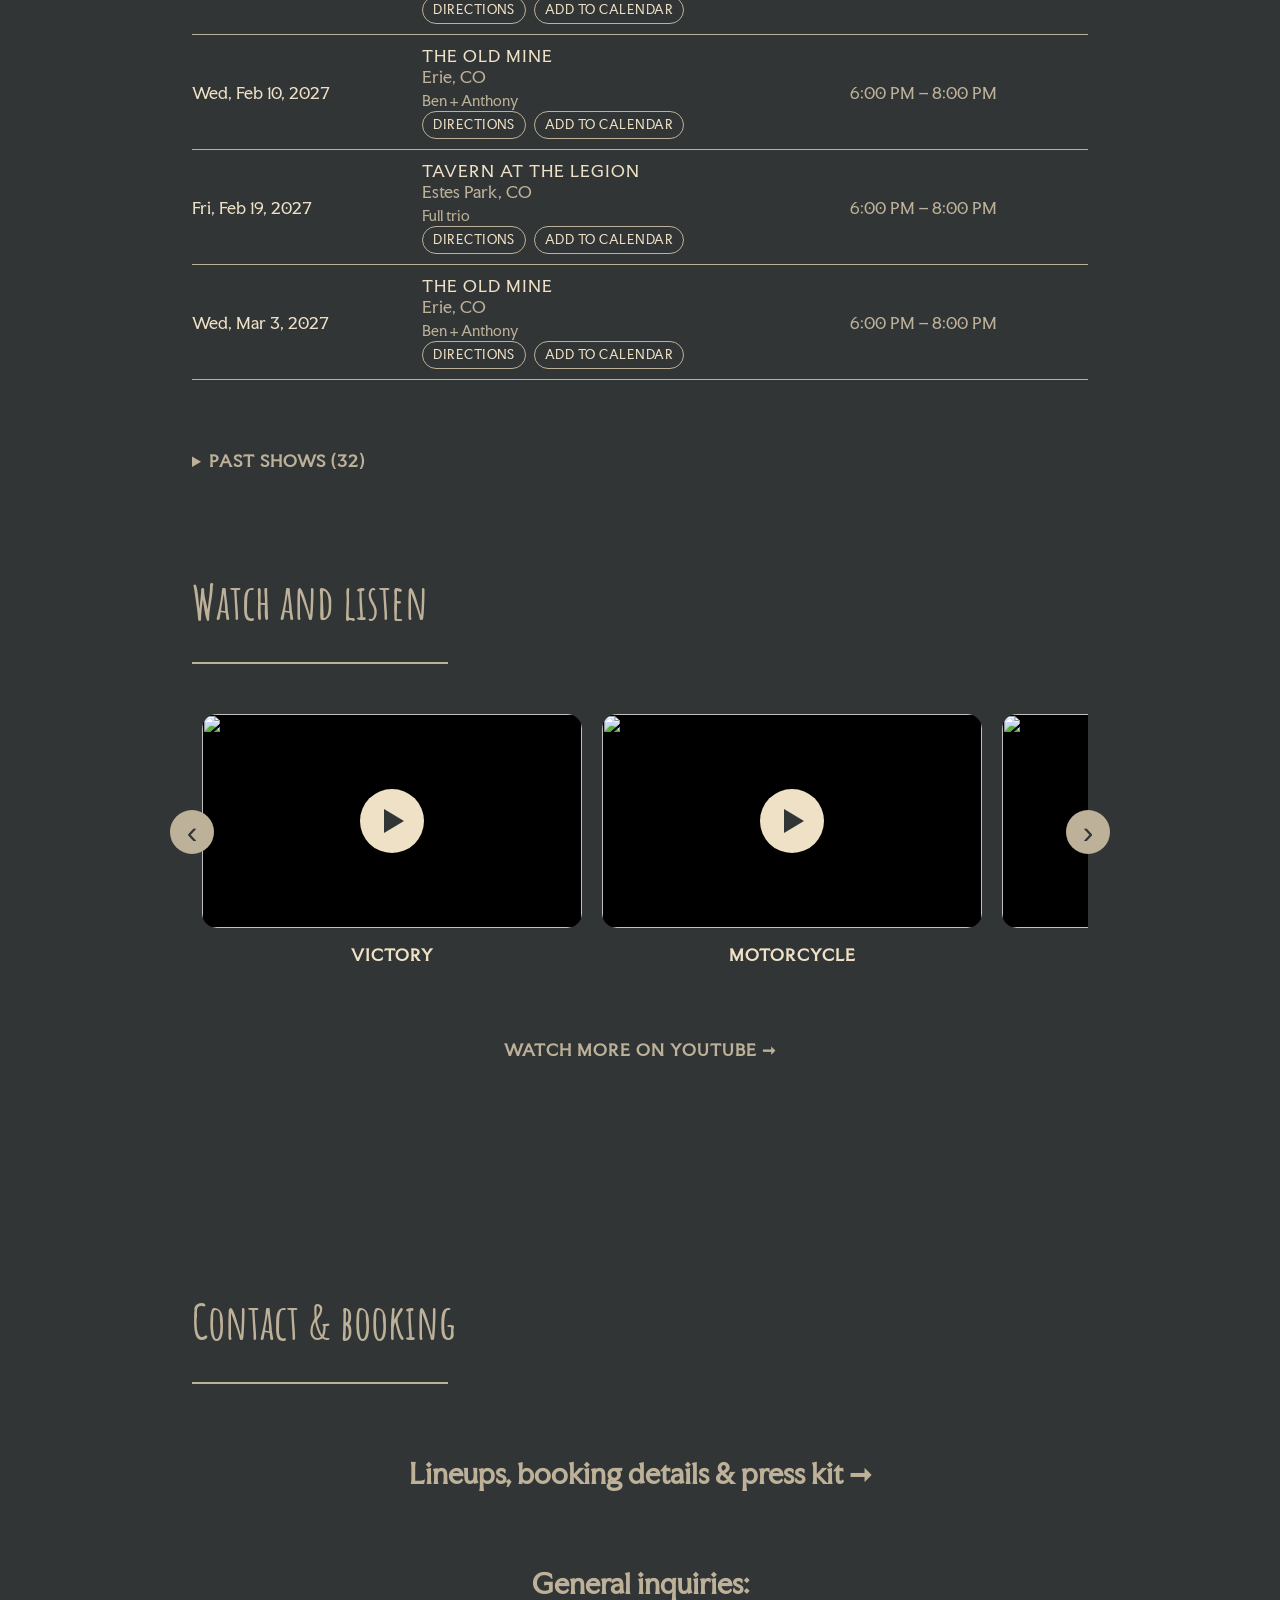
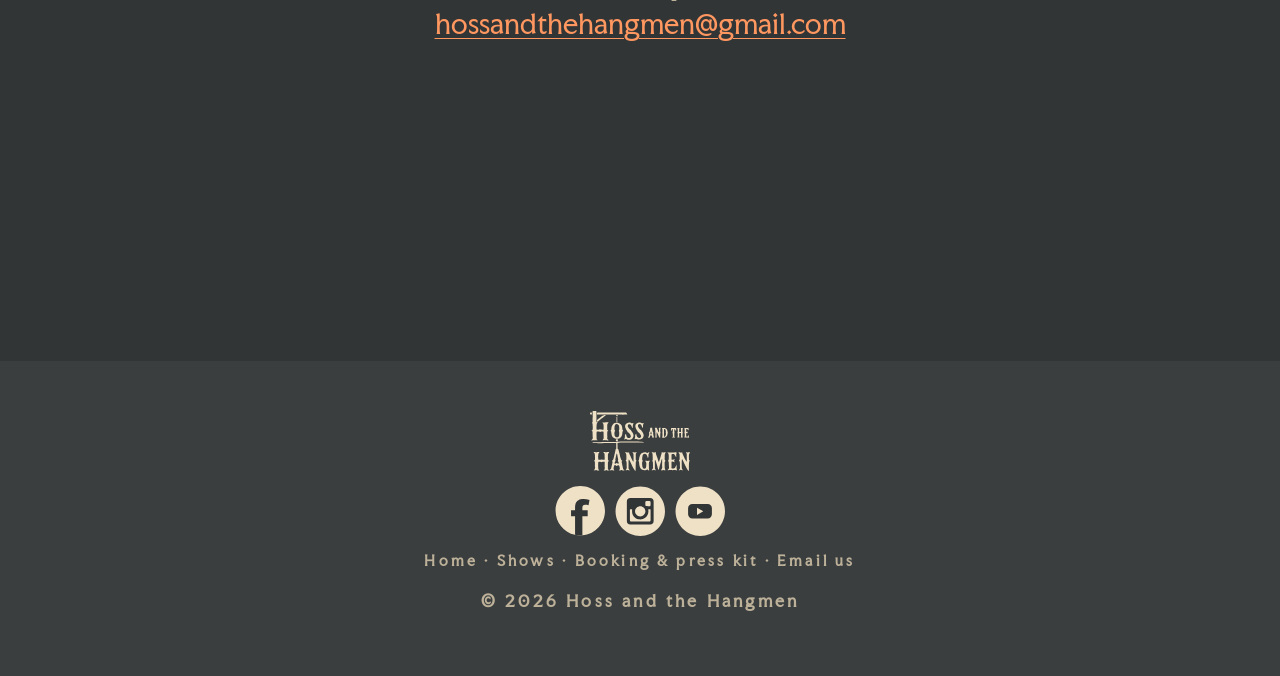
==== commit 2a3998d5: "Publish site from c8aa0cf (run 64, schedule)" ====
--- a/index.html
+++ b/index.html
@@ -340,7 +340,7 @@
 	</div>
 	<p class="footer-links"><a href="./">Home</a> &middot; <a href="#shows">Shows</a> &middot; <a href="booking/">Booking &amp; press kit</a> &middot; <a href="mailto:hossandthehangmen@gmail.com">Email us</a></p>
 	<p>&copy; 2026 Hoss and the Hangmen</p>
-	<p class="buildInfo">Updated <time id="buildTime" datetime="__BUILD_TIME__"></time></p>
+	<p class="buildInfo">Updated <time id="buildTime" datetime="2026-11-28T16:06:23Z"></time></p>
 </footer>
 
         <a id="upArrow" href="#top" aria-label="Back to top">
